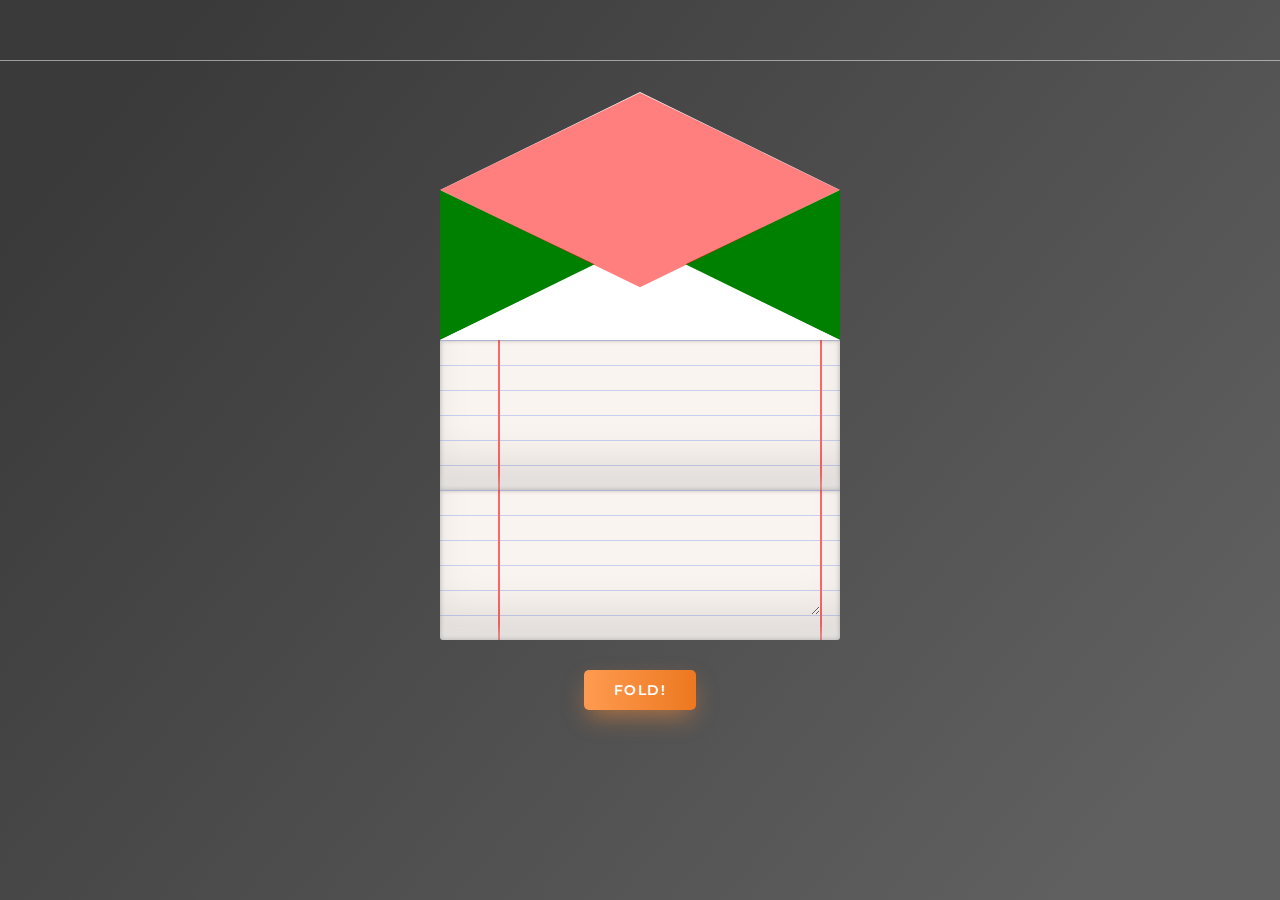
==== index.html @ 594f8d20 "upd: css" ====
<!DOCTYPE html>
<html lang="en">

<head>
    <meta charset="UTF-8">
    <meta name="viewport" content="width=device-width, initial-scale=1.0">
    <meta http-equiv="X-UA-Compatible" content="ie=edge">
    <title>Fullsix Suggestion Box</title>
    <link rel="stylesheet" type="text/css" href="css/main.css">
</head>

<body>
    <nav></nav>

    <main>

        <div class="wrapper">

            <section class="paper">
                <div class="paper__top"></div>
                <div class="paper__middle"></div>
                <div class="paper__bottom"></div>
                <div class="paper__form">
                    <p class="paper__formName">Nome:</p>
                    <p class="paper__formTitle">Sugestão:</p>
                    <div class="paper__formContainer">
                        <input type="text">
                        <textarea name="" id="" cols="30" rows="10"></textarea>
                    </div>

                </div>

            </section>

            <section class="envelope">
                <div class="envelope__bottom"></div>
                <div class="envelope__middle"></div>
                <div class="envelope__top"></div>
            </section>


            <button class="btn send"> fold!</button>

        </div>

        <section class="mailbox"></section>





        <script src="js/main.js"></script>
</body>

</html>
---- css/main.css ----
@import url("https://fonts.googleapis.com/css?family=Montserrat:100,200,300,400,500,600,700,800,900&display=swap");
@import url("https://fonts.googleapis.com/css?family=Annie+Use+Your+Telescope&display=swap");
h1,
h2,
h3,
h4,
h5,
h6,
p,
ul,
li,
button,
a,
i {
  margin: 0;
  padding: 0;
  list-style: none;
  border: 0;
  -webkit-tap-highlight-color: transparent;
  text-decoration: none;
  color: inherit;
}

h1:focus,
h2:focus,
h3:focus,
h4:focus,
h5:focus,
h6:focus,
p:focus,
ul:focus,
li:focus,
button:focus,
a:focus,
i:focus {
  outline: 0;
}

body {
  margin: 0;
  padding: 0;
  background: linear-gradient(130deg, #3A3A3A 10%, #606060 90%);
}

main {
  width: 100%;
  height: 100vh;
  display: -ms-grid;
  display: grid;
  -webkit-box-align: center;
      -ms-flex-align: center;
          align-items: center;
  -webkit-box-pack: center;
      -ms-flex-pack: center;
          justify-content: center;
  -ms-grid-columns: 1fr;
      grid-template-columns: 1fr;
  -ms-grid-rows: 1fr;
      grid-template-rows: 1fr;
  padding: 60px 0;
  -webkit-box-sizing: border-box;
          box-sizing: border-box;
}

.wrapper {
  display: -webkit-box;
  display: -ms-flexbox;
  display: flex;
  -webkit-box-pack: center;
      -ms-flex-pack: center;
          justify-content: center;
  position: relative;
  height: 520px;
  width: 100%;
}

@media screen and (max-width: 511px) {
  .wrapper {
    height: 520px;
  }
}

.btn {
  position: absolute;
  font-family: Montserrat;
  font-style: normal;
  font-weight: 600;
  font-size: 14px;
  line-height: normal;
  text-align: center;
  letter-spacing: 0.1em;
  text-transform: uppercase;
  background: -webkit-gradient(linear, left top, right top, from(#FF9B50), to(#EC7820));
  background: linear-gradient(90deg, #FF9B50, #EC7820);
  border-radius: 5px;
  height: 40px;
  padding: 0 30px;
  color: white;
  -webkit-box-shadow: 0px 10px 25px -5px rgba(246, 138, 57, 0.6);
          box-shadow: 0px 10px 25px -5px rgba(246, 138, 57, 0.6);
  -webkit-transition: all 0.3s ease;
  transition: all 0.3s ease;
  bottom: 0px;
  cursor: pointer;
}

.btn:hover {
  -webkit-box-shadow: 0px 5px 15px -5px rgba(246, 138, 57, 0.6);
          box-shadow: 0px 5px 15px -5px rgba(246, 138, 57, 0.6);
  -webkit-transform: translateY(5px);
          transform: translateY(5px);
}

nav {
  width: 100%;
  height: 60px;
  border-bottom: 1px solid rgba(255, 255, 255, 0.5);
  position: fixed;
}

.paper {
  position: relative;
  margin: 0 auto;
  -webkit-perspective: 1800px;
          perspective: 1800px;
  width: 400px;
}

@media screen and (max-width: 511px) {
  .paper {
    min-width: 280px;
    max-width: 400px;
    width: calc(100% - 40px);
    -webkit-box-sizing: border-box;
            box-sizing: border-box;
    height: 150px;
  }
}

.paper__top, .paper__middle, .paper__bottom {
  width: 100%;
  height: 150px;
  overflow: hidden;
  background-color: #F9F4F0;
  background-image: linear-gradient(90deg, transparent 58px, #FF6666 58px, #FF6666 60px, transparent 60px), linear-gradient(90deg, transparent 380px, #FF6666 380px, #FF6666 382px, transparent 382px), linear-gradient(#C8CEEE 1px, transparent 1px);
  background-size: 100% 25px;
  position: relative;
  -webkit-box-shadow: inset 0px -40px 40px -10px rgba(0, 0, 0, 0.1), inset 0px -10px 10px rgba(255, 255, 255, 0.3), inset 0px 0px 5px rgba(0, 0, 0, 0.3);
          box-shadow: inset 0px -40px 40px -10px rgba(0, 0, 0, 0.1), inset 0px -10px 10px rgba(255, 255, 255, 0.3), inset 0px 0px 5px rgba(0, 0, 0, 0.3);
}

@media screen and (max-width: 511px) {
  .paper__top, .paper__middle, .paper__bottom {
    background-image: linear-gradient(90deg, transparent 38px, #FF6666 38px, #FF6666 40px, transparent 40px), linear-gradient(90deg, transparent calc(100% - 20px), #FF6666 calc(100% - 20px), #FF6666 calc(100% - 18px), transparent calc(100% - 18px)), linear-gradient(#C8CEEE 1px, transparent 1px);
  }
}

.paper__top {
  z-index: 1;
  -webkit-transform-origin: 0% 100%;
          transform-origin: 0% 100%;
  border-radius: 3px 3px 0 0;
}

.paper__bottom {
  z-index: 2;
  -webkit-transform-origin: 100% 0%;
          transform-origin: 100% 0%;
  border-radius: 0 0 3px 3px;
}

.paper__form {
  position: absolute;
  top: 0;
  z-index: 3;
  left: 60px;
  top: 0;
  width: 320px;
}

@media screen and (max-width: 511px) {
  .paper__form {
    width: calc(100% - 60px);
    left: 40px;
  }
}

.paper__form.fade {
  opacity: 0;
}

.paper__formName, .paper__formTitle {
  position: absolute;
  font-family: "Annie Use Your Telescope", cursive;
  font-size: 18px;
  color: #F68A39;
  letter-spacing: 1px;
  padding-left: 10px;
}

@media screen and (max-width: 511px) {
  .paper__formName, .paper__formTitle {
    padding-left: 10px;
  }
}

.paper__formName {
  top: 30px;
}

.paper__formTitle {
  top: 80px;
}

.paper__formContainer {
  display: -webkit-box;
  display: -ms-flexbox;
  display: flex;
  -webkit-box-orient: vertical;
  -webkit-box-direction: normal;
      -ms-flex-direction: column;
          flex-direction: column;
  width: 100%;
}

.paper__formContainer input,
.paper__formContainer textarea {
  border: 0;
  background: transparent;
  position: absolute;
  width: 100%;
  -webkit-box-sizing: border-box;
          box-sizing: border-box;
  font-family: "Annie Use Your Telescope", cursive;
  font-size: 18px;
  letter-spacing: 1px;
  line-height: 25px;
  color: #38558F;
}

.paper__formContainer input:focus,
.paper__formContainer textarea:focus {
  outline: 0;
}

.paper__formContainer input {
  top: 26px;
  padding-left: 55px;
  height: 32px;
}

.paper__formContainer textarea {
  top: 75px;
  padding-top: 29px;
  padding-left: 10px;
  height: 350px;
}

.paper.fold .paper__top, .paper.fold .paper__middle, .paper.fold .paper__bottom {
  -webkit-animation: 1s ease forwards;
          animation: 1s ease forwards;
}

.paper.fold .paper__top {
  -webkit-animation-name: foldTop;
          animation-name: foldTop;
}

@-webkit-keyframes foldTop {
  0% {
    -webkit-transform: rotateX(0deg);
            transform: rotateX(0deg);
  }
  60% {
    background-color: #F9F4F0;
  }
  60% {
    -webkit-box-shadow: inset 0px 0px 20px rgba(0, 0, 0, 0.2);
            box-shadow: inset 0px 0px 20px rgba(0, 0, 0, 0.2);
  }
  100% {
    -webkit-box-shadow: inset 0px 200px 20px rgba(0, 0, 0, 0.3);
            box-shadow: inset 0px 200px 20px rgba(0, 0, 0, 0.3);
    -webkit-transform: rotateX(-180deg);
            transform: rotateX(-180deg);
  }
}

@keyframes foldTop {
  0% {
    -webkit-transform: rotateX(0deg);
            transform: rotateX(0deg);
  }
  60% {
    background-color: #F9F4F0;
  }
  60% {
    -webkit-box-shadow: inset 0px 0px 20px rgba(0, 0, 0, 0.2);
            box-shadow: inset 0px 0px 20px rgba(0, 0, 0, 0.2);
  }
  100% {
    -webkit-box-shadow: inset 0px 200px 20px rgba(0, 0, 0, 0.3);
            box-shadow: inset 0px 200px 20px rgba(0, 0, 0, 0.3);
    -webkit-transform: rotateX(-180deg);
            transform: rotateX(-180deg);
  }
}

.paper.fold .paper__middle {
  -webkit-animation-name: foldMiddle;
          animation-name: foldMiddle;
}

@-webkit-keyframes foldMiddle {
  60% {
    -webkit-box-shadow: inset 0px 200px 20px rgba(0, 0, 0, 0.2);
            box-shadow: inset 0px 200px 20px rgba(0, 0, 0, 0.2);
  }
  100% {
    -webkit-box-shadow: inset 0px 0px 20px rgba(0, 0, 0, 0.3);
            box-shadow: inset 0px 0px 20px rgba(0, 0, 0, 0.3);
  }
}

@keyframes foldMiddle {
  60% {
    -webkit-box-shadow: inset 0px 200px 20px rgba(0, 0, 0, 0.2);
            box-shadow: inset 0px 200px 20px rgba(0, 0, 0, 0.2);
  }
  100% {
    -webkit-box-shadow: inset 0px 0px 20px rgba(0, 0, 0, 0.3);
            box-shadow: inset 0px 0px 20px rgba(0, 0, 0, 0.3);
  }
}

.paper.fold .paper__bottom {
  -webkit-animation-name: foldBottom;
          animation-name: foldBottom;
  -webkit-animation-delay: 0.3s;
          animation-delay: 0.3s;
}

@-webkit-keyframes foldBottom {
  0% {
    -webkit-transform: rotateX(0deg);
            transform: rotateX(0deg);
    -webkit-box-shadow: inset 0px 0px 20px rgba(0, 0, 0, 0.2);
            box-shadow: inset 0px 0px 20px rgba(0, 0, 0, 0.2);
  }
  40% {
    -webkit-box-shadow: inset 0px 50px 80px -20px rgba(0, 0, 0, 0.3);
            box-shadow: inset 0px 50px 80px -20px rgba(0, 0, 0, 0.3);
  }
  100% {
    -webkit-transform: rotateX(180deg);
            transform: rotateX(180deg);
  }
}

@keyframes foldBottom {
  0% {
    -webkit-transform: rotateX(0deg);
            transform: rotateX(0deg);
    -webkit-box-shadow: inset 0px 0px 20px rgba(0, 0, 0, 0.2);
            box-shadow: inset 0px 0px 20px rgba(0, 0, 0, 0.2);
  }
  40% {
    -webkit-box-shadow: inset 0px 50px 80px -20px rgba(0, 0, 0, 0.3);
            box-shadow: inset 0px 50px 80px -20px rgba(0, 0, 0, 0.3);
  }
  100% {
    -webkit-transform: rotateX(180deg);
            transform: rotateX(180deg);
  }
}

@-webkit-keyframes teste {
  0% {
  }
  100% {
    -webkit-transform: rotate(30deg);
            transform: rotate(30deg);
  }
}

@keyframes teste {
  0% {
  }
  100% {
    -webkit-transform: rotate(30deg);
            transform: rotate(30deg);
  }
}

@-webkit-keyframes teste2 {
  0% {
  }
  100% {
    -webkit-transform: rotate(80deg);
            transform: rotate(80deg);
  }
}

@keyframes teste2 {
  0% {
  }
  100% {
    -webkit-transform: rotate(80deg);
            transform: rotate(80deg);
  }
}

.envelope {
  width: 400px;
  height: 150px;
  position: absolute;
}

.envelope:before, .envelope:after {
  content: '';
  position: absolute;
  width: 0;
  height: 0;
  bottom: 0;
}

.envelope:before {
  left: 0;
  border-top: 75px solid transparent;
  border-bottom: 75px solid transparent;
  border-left: 156px solid green;
}

.envelope:after {
  right: 0;
  border-top: 75px solid transparent;
  border-bottom: 75px solid transparent;
  border-right: 156px solid green;
}

.envelope__bottom, .envelope__top {
  position: absolute;
  bottom: 0;
  width: 0;
  height: 0;
  border-left: 200px solid transparent;
  border-right: 200px solid transparent;
  border-bottom: 98px solid white;
  z-index: 2;
}

.envelope__top {
  top: -98px;
}

.envelope__top:before {
  content: '';
  position: absolute;
  width: 100%;
  height: 100%;
  background-color: red;
  z-index: 3;
  width: 210px;
  height: 210px;
  left: -105px;
  -webkit-transform: rotate(45deg) skew(-19deg, -19deg);
  transform: rotate(45deg) skew(-19deg, -19deg);
  top: -7px;
  opacity: 0.5;
}

.envelope__middle {
  width: 0;
  height: 0;
  top: 0;
  border-left: 200px solid transparent;
  border-right: 200px solid transparent;
  border-top: 100px solid white;
}
/*# sourceMappingURL=main.css.map */
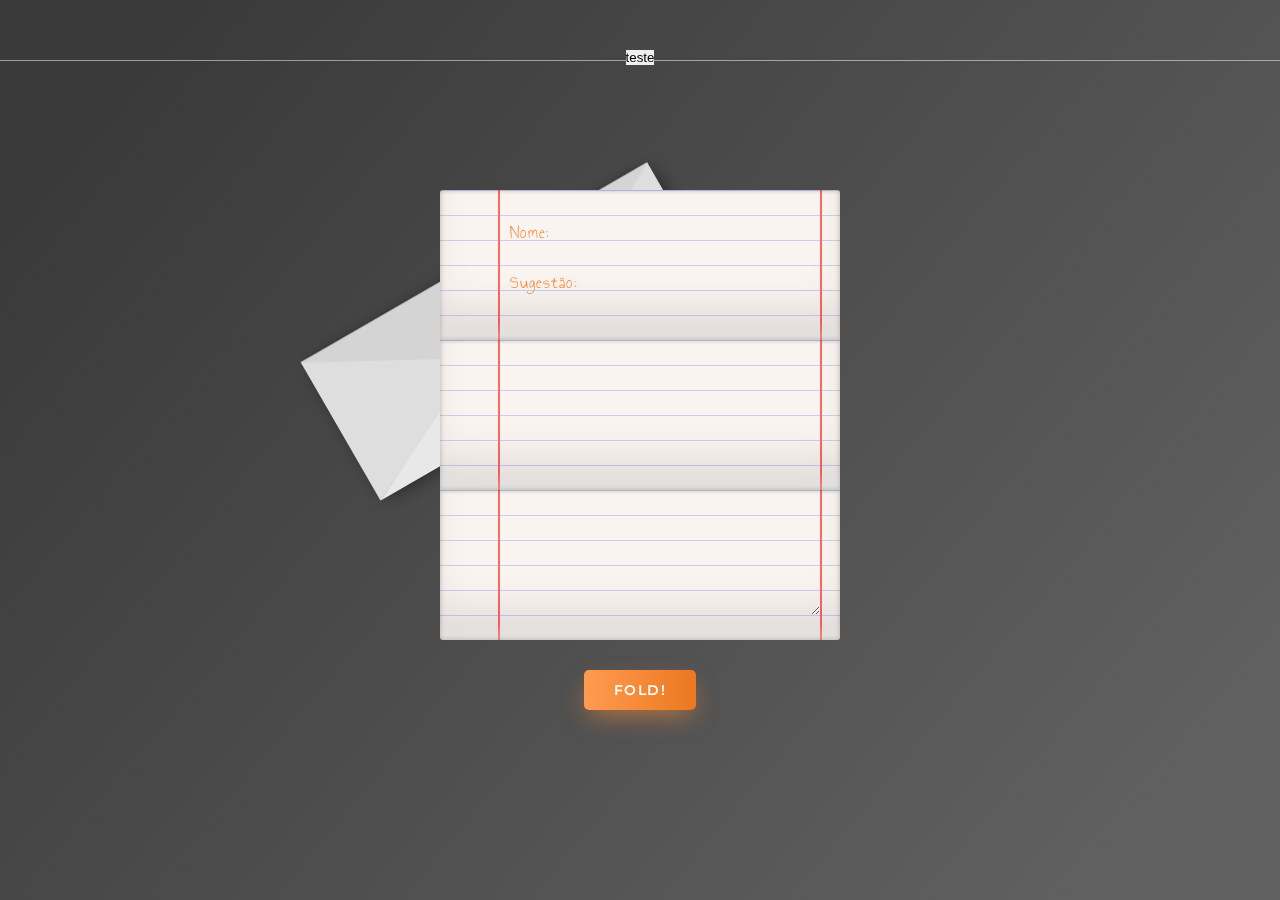
==== commit af6d45e9: "upd: css animations" ====
--- a/index.html
+++ b/index.html
@@ -17,6 +17,7 @@
         <div class="wrapper">
 
             <section class="paper">
+
                 <div class="paper__top"></div>
                 <div class="paper__middle"></div>
                 <div class="paper__bottom"></div>
@@ -28,17 +29,25 @@
                         <textarea name="" id="" cols="30" rows="10"></textarea>
                     </div>
 
+
                 </div>
+
 
             </section>
 
+
+
             <section class="envelope">
+                <div class="envelope__top"></div>
+                <div class="envelope__middle"></div>
                 <div class="envelope__bottom"></div>
-                <div class="envelope__middle"></div>
-                <div class="envelope__top"></div>
             </section>
 
+            <section class="envelope hidden">
+                <div class="envelope__bottom"></div>
+            </section>
 
+            <button class="teste">teste</button>
             <button class="btn send"> fold!</button>
 
         </div>
@@ -46,9 +55,6 @@
         <section class="mailbox"></section>
 
 
-
-
-
         <script src="js/main.js"></script>
 </body>
 
--- a/css/main.css
+++ b/css/main.css
@@ -102,6 +102,7 @@
   transition: all 0.3s ease;
   bottom: 0px;
   cursor: pointer;
+  z-index: 4;
 }
 
 .btn:hover {
@@ -124,6 +125,7 @@
   -webkit-perspective: 1800px;
           perspective: 1800px;
   width: 400px;
+  z-index: 1;
 }
 
 @media screen and (max-width: 511px) {
@@ -256,6 +258,85 @@
   height: 350px;
 }
 
+.paper.fold {
+  -webkit-animation: paper 0.6s 1s ease both, paperInside 0.6s 2s ease forwards, paperBehind 0s 3.1s ease forwards;
+          animation: paper 0.6s 1s ease both, paperInside 0.6s 2s ease forwards, paperBehind 0s 3.1s ease forwards;
+}
+
+@-webkit-keyframes paper {
+  0% {
+    -webkit-transform: rotate(0deg) translate(10px, 10px);
+            transform: rotate(0deg) translate(10px, 10px);
+  }
+  100% {
+    -webkit-transform: rotate(20deg) translate(10px, -220px);
+            transform: rotate(20deg) translate(10px, -220px);
+  }
+}
+
+@keyframes paper {
+  0% {
+    -webkit-transform: rotate(0deg) translate(10px, 10px);
+            transform: rotate(0deg) translate(10px, 10px);
+  }
+  100% {
+    -webkit-transform: rotate(20deg) translate(10px, -220px);
+            transform: rotate(20deg) translate(10px, -220px);
+  }
+}
+
+@-webkit-keyframes paperInside {
+  0% {
+    -webkit-transform: rotate(20deg) translate(10px, -220px);
+            transform: rotate(20deg) translate(10px, -220px);
+  }
+  50% {
+    -webkit-transform: rotate(-10deg) translate(20px, -220px);
+            transform: rotate(-10deg) translate(20px, -220px);
+  }
+  90% {
+    -webkit-transform: rotate(0deg) translate(0px, 8px) scaleX(0.9);
+            transform: rotate(0deg) translate(0px, 8px) scaleX(0.9);
+  }
+  100% {
+    -webkit-transform: rotate(0deg) translate(0px, 8px) scaleX(0.9);
+            transform: rotate(0deg) translate(0px, 8px) scaleX(0.9);
+  }
+}
+
+@keyframes paperInside {
+  0% {
+    -webkit-transform: rotate(20deg) translate(10px, -220px);
+            transform: rotate(20deg) translate(10px, -220px);
+  }
+  50% {
+    -webkit-transform: rotate(-10deg) translate(20px, -220px);
+            transform: rotate(-10deg) translate(20px, -220px);
+  }
+  90% {
+    -webkit-transform: rotate(0deg) translate(0px, 8px) scaleX(0.9);
+            transform: rotate(0deg) translate(0px, 8px) scaleX(0.9);
+  }
+  100% {
+    -webkit-transform: rotate(0deg) translate(0px, 8px) scaleX(0.9);
+            transform: rotate(0deg) translate(0px, 8px) scaleX(0.9);
+  }
+}
+
+@-webkit-keyframes paperBehind {
+  100% {
+    z-index: -1;
+    display: none;
+  }
+}
+
+@keyframes paperBehind {
+  100% {
+    z-index: -1;
+    display: none;
+  }
+}
+
 .paper.fold .paper__top, .paper.fold .paper__middle, .paper.fold .paper__bottom {
   -webkit-animation: 1s ease forwards;
           animation: 1s ease forwards;
@@ -374,46 +455,16 @@
   }
 }
 
-@-webkit-keyframes teste {
-  0% {
-  }
-  100% {
-    -webkit-transform: rotate(30deg);
-            transform: rotate(30deg);
-  }
-}
-
-@keyframes teste {
-  0% {
-  }
-  100% {
-    -webkit-transform: rotate(30deg);
-            transform: rotate(30deg);
-  }
-}
-
-@-webkit-keyframes teste2 {
-  0% {
-  }
-  100% {
-    -webkit-transform: rotate(80deg);
-            transform: rotate(80deg);
-  }
-}
-
-@keyframes teste2 {
-  0% {
-  }
-  100% {
-    -webkit-transform: rotate(80deg);
-            transform: rotate(80deg);
-  }
-}
-
 .envelope {
   width: 400px;
-  height: 150px;
-  position: absolute;
+  height: 160px;
+  position: absolute;
+  -webkit-box-shadow: 4px 4px 20px -5px rgba(0, 0, 0, 0.6);
+          box-shadow: 4px 4px 20px -5px rgba(0, 0, 0, 0.6);
+  -webkit-perspective: 1800px;
+          perspective: 1800px;
+  -webkit-transform: rotate(-30deg) translate(-140px, -10px);
+          transform: rotate(-30deg) translate(-140px, -10px);
 }
 
 .envelope:before, .envelope:after {
@@ -422,51 +473,56 @@
   width: 0;
   height: 0;
   bottom: 0;
+  border-top: 75px solid transparent;
+  border-bottom: 85px solid transparent;
 }
 
 .envelope:before {
   left: 0;
-  border-top: 75px solid transparent;
-  border-bottom: 75px solid transparent;
-  border-left: 156px solid green;
+  border-left: 178px solid #dedede;
 }
 
 .envelope:after {
   right: 0;
-  border-top: 75px solid transparent;
-  border-bottom: 75px solid transparent;
-  border-right: 156px solid green;
-}
-
-.envelope__bottom, .envelope__top {
+  border-right: 178px solid #dedede;
+}
+
+.envelope__top {
   position: absolute;
   bottom: 0;
   width: 0;
   height: 0;
+  top: 0;
   border-left: 200px solid transparent;
   border-right: 200px solid transparent;
-  border-bottom: 98px solid white;
-  z-index: 2;
-}
-
-.envelope__top {
-  top: -98px;
+  border-bottom: 108px solid;
+  border-bottom-color: #e8e8e8;
+  z-index: 1;
+  top: -107px;
+  -webkit-box-shadow: 0px 4px 10px -10px rgba(0, 0, 0, 0.6);
+          box-shadow: 0px 4px 10px -10px rgba(0, 0, 0, 0.6);
+  -webkit-transform-origin: bottom;
+          transform-origin: bottom;
+  border-bottom-color: #d4d4d4;
+  -webkit-transform: rotateX(-180deg);
+          transform: rotateX(-180deg);
 }
 
 .envelope__top:before {
-  content: '';
   position: absolute;
   width: 100%;
   height: 100%;
-  background-color: red;
+  background: linear-gradient(135deg, #dbdbdb, rgba(0, 0, 0, 0.2));
   z-index: 3;
   width: 210px;
   height: 210px;
   left: -105px;
   -webkit-transform: rotate(45deg) skew(-19deg, -19deg);
-  transform: rotate(45deg) skew(-19deg, -19deg);
-  top: -7px;
-  opacity: 0.5;
+          transform: rotate(45deg) skew(-19deg, -19deg);
+  top: -8px;
+  -webkit-box-shadow: inset -2px -2px 4px rgba(0, 0, 0, 0.15), inset 2px 2px 2px white;
+          box-shadow: inset -2px -2px 4px rgba(0, 0, 0, 0.15), inset 2px 2px 2px white;
+  opacity: 0;
 }
 
 .envelope__middle {
@@ -475,6 +531,122 @@
   top: 0;
   border-left: 200px solid transparent;
   border-right: 200px solid transparent;
-  border-top: 100px solid white;
+  border-top: 108px solid;
+  border-top-color: #bfbfbf;
+  -webkit-transition: all 0.4s 0.2s ease;
+  transition: all 0.4s 0.2s ease;
+}
+
+.envelope__bottom {
+  width: 400px;
+  height: 85px;
+  overflow: hidden;
+  position: absolute;
+  bottom: 0;
+}
+
+.envelope__bottom:before {
+  content: '';
+  position: absolute;
+  border-left: 200px solid transparent;
+  border-right: 200px solid transparent;
+  border-bottom: 98px solid #e8e8e8;
+  bottom: 0;
+}
+
+.envelope.animeEnvelope {
+  -webkit-animation: anime 0.6s 1s ease both;
+          animation: anime 0.6s 1s ease both;
+}
+
+@-webkit-keyframes anime {
+  100% {
+    -webkit-transform: rotate(0deg) translate(0px, 150px);
+            transform: rotate(0deg) translate(0px, 150px);
+  }
+}
+
+@keyframes anime {
+  100% {
+    -webkit-transform: rotate(0deg) translate(0px, 150px);
+            transform: rotate(0deg) translate(0px, 150px);
+  }
+}
+
+.envelope.animeEnvelope .envelope__top {
+  -webkit-animation: openEnvelope 0.6s 1.5s ease both, closeEnvelope 0.6s 2.8s ease forwards;
+          animation: openEnvelope 0.6s 1.5s ease both, closeEnvelope 0.6s 2.8s ease forwards;
+}
+
+@-webkit-keyframes openEnvelope {
+  0% {
+    -webkit-transform: rotateX(-180deg);
+            transform: rotateX(-180deg);
+  }
+  100% {
+    -webkit-transform: rotateX(0deg);
+            transform: rotateX(0deg);
+  }
+}
+
+@keyframes openEnvelope {
+  0% {
+    -webkit-transform: rotateX(-180deg);
+            transform: rotateX(-180deg);
+  }
+  100% {
+    -webkit-transform: rotateX(0deg);
+            transform: rotateX(0deg);
+  }
+}
+
+@-webkit-keyframes closeEnvelope {
+  100% {
+    -webkit-transform: rotateX(-180deg);
+            transform: rotateX(-180deg);
+  }
+  0% {
+    -webkit-transform: rotateX(0deg);
+            transform: rotateX(0deg);
+  }
+}
+
+@keyframes closeEnvelope {
+  100% {
+    -webkit-transform: rotateX(-180deg);
+            transform: rotateX(-180deg);
+  }
+  0% {
+    -webkit-transform: rotateX(0deg);
+            transform: rotateX(0deg);
+  }
+}
+
+.envelope.animeEnvelope .envelope__middle {
+  border-top-color: #d2d2d2;
+}
+
+.envelope.hidden {
+  z-index: 2;
+  opacity: 0;
+  -webkit-animation: anime 0.6s 1s ease both, hidden 0s 2.68s ease forwards;
+          animation: anime 0.6s 1s ease both, hidden 0s 2.68s ease forwards;
+}
+
+@-webkit-keyframes hidden {
+  100% {
+    opacity: 1;
+  }
+}
+
+@keyframes hidden {
+  100% {
+    opacity: 1;
+  }
+}
+
+.teste {
+  position: fixed;
+  top: 50px;
 }
 /*# sourceMappingURL=main.css.map */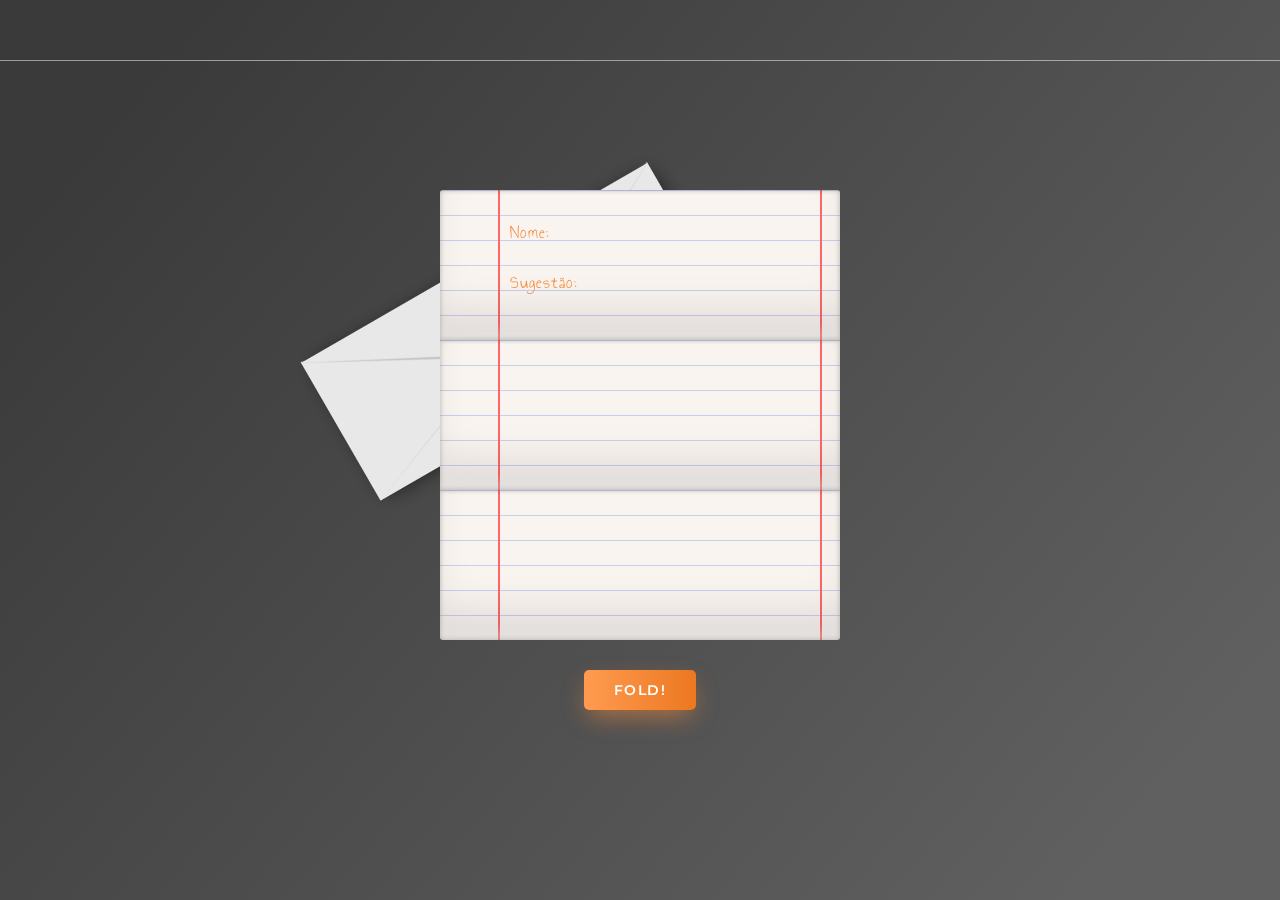
==== commit f7920d4f: "upd: css" ====
--- a/index.html
+++ b/index.html
@@ -15,9 +15,8 @@
     <main>
 
         <div class="wrapper">
-
+            <!-- Paper -->
             <section class="paper">
-
                 <div class="paper__top"></div>
                 <div class="paper__middle"></div>
                 <div class="paper__bottom"></div>
@@ -25,29 +24,26 @@
                     <p class="paper__formName">Nome:</p>
                     <p class="paper__formTitle">Sugestão:</p>
                     <div class="paper__formContainer">
-                        <input type="text">
-                        <textarea name="" id="" cols="30" rows="10"></textarea>
+                        <input type="text" spellcheck="false" autocorrect="off">
+                        <textarea name="" id="" cols="30" rows="10" spellcheck="false" autocorrect="off"></textarea>
                     </div>
+                    <p class="paper__formError">por favor preenche todos os campos!</p>
 
 
                 </div>
+            </section>
+            <!-- end Paper-->
 
+            <!-- Envelope -->
+            <div class="wrapperEnvelope">
+                <section class="envelope">
+                    <div class="envelope__top"></div>
+                    <div class="envelope__bottom"></div>
+                </section>
+            </div>
+            <div class="envelopeBack"></div>
+            <!-- end Envelope-->
 
-            </section>
-
-
-
-            <section class="envelope">
-                <div class="envelope__top"></div>
-                <div class="envelope__middle"></div>
-                <div class="envelope__bottom"></div>
-            </section>
-
-            <section class="envelope hidden">
-                <div class="envelope__bottom"></div>
-            </section>
-
-            <button class="teste">teste</button>
             <button class="btn send"> fold!</button>
 
         </div>
--- a/css/main.css
+++ b/css/main.css
@@ -126,12 +126,14 @@
           perspective: 1800px;
   width: 400px;
   z-index: 1;
+  -webkit-transform: none;
+          transform: none;
 }
 
 @media screen and (max-width: 511px) {
   .paper {
     min-width: 280px;
-    max-width: 400px;
+    max-width: 320px;
     width: calc(100% - 40px);
     -webkit-box-sizing: border-box;
             box-sizing: border-box;
@@ -223,6 +225,7 @@
       -ms-flex-direction: column;
           flex-direction: column;
   width: 100%;
+  height: 428px;
 }
 
 .paper__formContainer input,
@@ -245,6 +248,16 @@
   outline: 0;
 }
 
+.paper__formContainer input::-moz-selection,
+.paper__formContainer textarea::-moz-selection {
+  background: white;
+}
+
+.paper__formContainer input::selection,
+.paper__formContainer textarea::selection {
+  background: white;
+}
+
 .paper__formContainer input {
   top: 26px;
   padding-left: 55px;
@@ -255,7 +268,32 @@
   top: 75px;
   padding-top: 29px;
   padding-left: 10px;
-  height: 350px;
+  height: 325px;
+  resize: none;
+}
+
+.paper__formError {
+  position: absolute;
+  opacity: 0;
+  bottom: -2px;
+  font-family: "Annie Use Your Telescope", cursive;
+  padding-left: 10px;
+  color: #FF6666;
+  letter-spacing: 1px;
+  -webkit-transition: all 0.4s ease;
+  transition: all 0.4s ease;
+  -webkit-transform: translateX(30px);
+          transform: translateX(30px);
+  -webkit-user-select: none;
+     -moz-user-select: none;
+      -ms-user-select: none;
+          user-select: none;
+}
+
+.paper__formError.showError {
+  opacity: 1;
+  -webkit-transform: translateX(0px);
+          transform: translateX(0px);
 }
 
 .paper.fold {
@@ -263,80 +301,6 @@
           animation: paper 0.6s 1s ease both, paperInside 0.6s 2s ease forwards, paperBehind 0s 3.1s ease forwards;
 }
 
-@-webkit-keyframes paper {
-  0% {
-    -webkit-transform: rotate(0deg) translate(10px, 10px);
-            transform: rotate(0deg) translate(10px, 10px);
-  }
-  100% {
-    -webkit-transform: rotate(20deg) translate(10px, -220px);
-            transform: rotate(20deg) translate(10px, -220px);
-  }
-}
-
-@keyframes paper {
-  0% {
-    -webkit-transform: rotate(0deg) translate(10px, 10px);
-            transform: rotate(0deg) translate(10px, 10px);
-  }
-  100% {
-    -webkit-transform: rotate(20deg) translate(10px, -220px);
-            transform: rotate(20deg) translate(10px, -220px);
-  }
-}
-
-@-webkit-keyframes paperInside {
-  0% {
-    -webkit-transform: rotate(20deg) translate(10px, -220px);
-            transform: rotate(20deg) translate(10px, -220px);
-  }
-  50% {
-    -webkit-transform: rotate(-10deg) translate(20px, -220px);
-            transform: rotate(-10deg) translate(20px, -220px);
-  }
-  90% {
-    -webkit-transform: rotate(0deg) translate(0px, 8px) scaleX(0.9);
-            transform: rotate(0deg) translate(0px, 8px) scaleX(0.9);
-  }
-  100% {
-    -webkit-transform: rotate(0deg) translate(0px, 8px) scaleX(0.9);
-            transform: rotate(0deg) translate(0px, 8px) scaleX(0.9);
-  }
-}
-
-@keyframes paperInside {
-  0% {
-    -webkit-transform: rotate(20deg) translate(10px, -220px);
-            transform: rotate(20deg) translate(10px, -220px);
-  }
-  50% {
-    -webkit-transform: rotate(-10deg) translate(20px, -220px);
-            transform: rotate(-10deg) translate(20px, -220px);
-  }
-  90% {
-    -webkit-transform: rotate(0deg) translate(0px, 8px) scaleX(0.9);
-            transform: rotate(0deg) translate(0px, 8px) scaleX(0.9);
-  }
-  100% {
-    -webkit-transform: rotate(0deg) translate(0px, 8px) scaleX(0.9);
-            transform: rotate(0deg) translate(0px, 8px) scaleX(0.9);
-  }
-}
-
-@-webkit-keyframes paperBehind {
-  100% {
-    z-index: -1;
-    display: none;
-  }
-}
-
-@keyframes paperBehind {
-  100% {
-    z-index: -1;
-    display: none;
-  }
-}
-
 .paper.fold .paper__top, .paper.fold .paper__middle, .paper.fold .paper__bottom {
   -webkit-animation: 1s ease forwards;
           animation: 1s ease forwards;
@@ -347,71 +311,9 @@
           animation-name: foldTop;
 }
 
-@-webkit-keyframes foldTop {
-  0% {
-    -webkit-transform: rotateX(0deg);
-            transform: rotateX(0deg);
-  }
-  60% {
-    background-color: #F9F4F0;
-  }
-  60% {
-    -webkit-box-shadow: inset 0px 0px 20px rgba(0, 0, 0, 0.2);
-            box-shadow: inset 0px 0px 20px rgba(0, 0, 0, 0.2);
-  }
-  100% {
-    -webkit-box-shadow: inset 0px 200px 20px rgba(0, 0, 0, 0.3);
-            box-shadow: inset 0px 200px 20px rgba(0, 0, 0, 0.3);
-    -webkit-transform: rotateX(-180deg);
-            transform: rotateX(-180deg);
-  }
-}
-
-@keyframes foldTop {
-  0% {
-    -webkit-transform: rotateX(0deg);
-            transform: rotateX(0deg);
-  }
-  60% {
-    background-color: #F9F4F0;
-  }
-  60% {
-    -webkit-box-shadow: inset 0px 0px 20px rgba(0, 0, 0, 0.2);
-            box-shadow: inset 0px 0px 20px rgba(0, 0, 0, 0.2);
-  }
-  100% {
-    -webkit-box-shadow: inset 0px 200px 20px rgba(0, 0, 0, 0.3);
-            box-shadow: inset 0px 200px 20px rgba(0, 0, 0, 0.3);
-    -webkit-transform: rotateX(-180deg);
-            transform: rotateX(-180deg);
-  }
-}
-
 .paper.fold .paper__middle {
   -webkit-animation-name: foldMiddle;
           animation-name: foldMiddle;
-}
-
-@-webkit-keyframes foldMiddle {
-  60% {
-    -webkit-box-shadow: inset 0px 200px 20px rgba(0, 0, 0, 0.2);
-            box-shadow: inset 0px 200px 20px rgba(0, 0, 0, 0.2);
-  }
-  100% {
-    -webkit-box-shadow: inset 0px 0px 20px rgba(0, 0, 0, 0.3);
-            box-shadow: inset 0px 0px 20px rgba(0, 0, 0, 0.3);
-  }
-}
-
-@keyframes foldMiddle {
-  60% {
-    -webkit-box-shadow: inset 0px 200px 20px rgba(0, 0, 0, 0.2);
-            box-shadow: inset 0px 200px 20px rgba(0, 0, 0, 0.2);
-  }
-  100% {
-    -webkit-box-shadow: inset 0px 0px 20px rgba(0, 0, 0, 0.3);
-            box-shadow: inset 0px 0px 20px rgba(0, 0, 0, 0.3);
-  }
 }
 
 .paper.fold .paper__bottom {
@@ -421,37 +323,16 @@
           animation-delay: 0.3s;
 }
 
-@-webkit-keyframes foldBottom {
-  0% {
-    -webkit-transform: rotateX(0deg);
-            transform: rotateX(0deg);
-    -webkit-box-shadow: inset 0px 0px 20px rgba(0, 0, 0, 0.2);
-            box-shadow: inset 0px 0px 20px rgba(0, 0, 0, 0.2);
-  }
-  40% {
-    -webkit-box-shadow: inset 0px 50px 80px -20px rgba(0, 0, 0, 0.3);
-            box-shadow: inset 0px 50px 80px -20px rgba(0, 0, 0, 0.3);
-  }
-  100% {
-    -webkit-transform: rotateX(180deg);
-            transform: rotateX(180deg);
-  }
-}
-
-@keyframes foldBottom {
-  0% {
-    -webkit-transform: rotateX(0deg);
-            transform: rotateX(0deg);
-    -webkit-box-shadow: inset 0px 0px 20px rgba(0, 0, 0, 0.2);
-            box-shadow: inset 0px 0px 20px rgba(0, 0, 0, 0.2);
-  }
-  40% {
-    -webkit-box-shadow: inset 0px 50px 80px -20px rgba(0, 0, 0, 0.3);
-            box-shadow: inset 0px 50px 80px -20px rgba(0, 0, 0, 0.3);
-  }
-  100% {
-    -webkit-transform: rotateX(180deg);
-            transform: rotateX(180deg);
+.wrapperEnvelope {
+  position: absolute;
+  width: 400px;
+  height: 160px;
+}
+
+@media screen and (max-width: 511px) {
+  .wrapperEnvelope {
+    -webkit-transform: scaleX(0.85);
+            transform: scaleX(0.85);
   }
 }
 
@@ -465,26 +346,6 @@
           perspective: 1800px;
   -webkit-transform: rotate(-30deg) translate(-140px, -10px);
           transform: rotate(-30deg) translate(-140px, -10px);
-}
-
-.envelope:before, .envelope:after {
-  content: '';
-  position: absolute;
-  width: 0;
-  height: 0;
-  bottom: 0;
-  border-top: 75px solid transparent;
-  border-bottom: 85px solid transparent;
-}
-
-.envelope:before {
-  left: 0;
-  border-left: 178px solid #dedede;
-}
-
-.envelope:after {
-  right: 0;
-  border-right: 178px solid #dedede;
 }
 
 .envelope__top {
@@ -497,133 +358,60 @@
   border-right: 200px solid transparent;
   border-bottom: 108px solid;
   border-bottom-color: #e8e8e8;
-  z-index: 1;
+  z-index: 4;
   top: -107px;
   -webkit-box-shadow: 0px 4px 10px -10px rgba(0, 0, 0, 0.6);
           box-shadow: 0px 4px 10px -10px rgba(0, 0, 0, 0.6);
   -webkit-transform-origin: bottom;
           transform-origin: bottom;
-  border-bottom-color: #d4d4d4;
+  border-bottom-color: #c2c2c2;
   -webkit-transform: rotateX(-180deg);
           transform: rotateX(-180deg);
 }
 
 .envelope__top:before {
-  position: absolute;
+  content: '';
   width: 100%;
-  height: 100%;
-  background: linear-gradient(135deg, #dbdbdb, rgba(0, 0, 0, 0.2));
+  height: 0;
+  position: absolute;
+  left: -200px;
+  top: -100px;
+  border: 0 solid transparent;
+  border-width: 104px 200px;
+  border-bottom-color: #e8e8e8;
+}
+
+.envelope__bottom {
+  position: absolute;
+  bottom: 0;
   z-index: 3;
-  width: 210px;
-  height: 210px;
-  left: -105px;
-  -webkit-transform: rotate(45deg) skew(-19deg, -19deg);
-          transform: rotate(45deg) skew(-19deg, -19deg);
-  top: -8px;
-  -webkit-box-shadow: inset -2px -2px 4px rgba(0, 0, 0, 0.15), inset 2px 2px 2px white;
-          box-shadow: inset -2px -2px 4px rgba(0, 0, 0, 0.15), inset 2px 2px 2px white;
-  opacity: 0;
-}
-
-.envelope__middle {
-  width: 0;
-  height: 0;
-  top: 0;
-  border-left: 200px solid transparent;
-  border-right: 200px solid transparent;
-  border-top: 108px solid;
-  border-top-color: #bfbfbf;
-  -webkit-transition: all 0.4s 0.2s ease;
-  transition: all 0.4s 0.2s ease;
-}
-
-.envelope__bottom {
-  width: 400px;
-  height: 85px;
-  overflow: hidden;
-  position: absolute;
-  bottom: 0;
+  border: 0 solid transparent;
+  border-width: 80px 200px;
+  border-left-color: #e8e8e8;
+  border-right-color: #e8e8e8;
+  border-bottom-color: #d9d9d9;
 }
 
 .envelope__bottom:before {
   content: '';
-  position: absolute;
-  border-left: 200px solid transparent;
-  border-right: 200px solid transparent;
-  border-bottom: 98px solid #e8e8e8;
-  bottom: 0;
+  width: 100%;
+  height: 0;
+  position: absolute;
+  left: -200px;
+  bottom: -80px;
+  border: 0 solid transparent;
+  border-width: 77px 200px;
+  border-bottom-color: #e8e8e8;
 }
 
 .envelope.animeEnvelope {
-  -webkit-animation: anime 0.6s 1s ease both;
-          animation: anime 0.6s 1s ease both;
-}
-
-@-webkit-keyframes anime {
-  100% {
-    -webkit-transform: rotate(0deg) translate(0px, 150px);
-            transform: rotate(0deg) translate(0px, 150px);
-  }
-}
-
-@keyframes anime {
-  100% {
-    -webkit-transform: rotate(0deg) translate(0px, 150px);
-            transform: rotate(0deg) translate(0px, 150px);
-  }
+  -webkit-animation: animeEnvelope 0.6s 1s ease both;
+          animation: animeEnvelope 0.6s 1s ease both;
 }
 
 .envelope.animeEnvelope .envelope__top {
-  -webkit-animation: openEnvelope 0.6s 1.5s ease both, closeEnvelope 0.6s 2.8s ease forwards;
-          animation: openEnvelope 0.6s 1.5s ease both, closeEnvelope 0.6s 2.8s ease forwards;
-}
-
-@-webkit-keyframes openEnvelope {
-  0% {
-    -webkit-transform: rotateX(-180deg);
-            transform: rotateX(-180deg);
-  }
-  100% {
-    -webkit-transform: rotateX(0deg);
-            transform: rotateX(0deg);
-  }
-}
-
-@keyframes openEnvelope {
-  0% {
-    -webkit-transform: rotateX(-180deg);
-            transform: rotateX(-180deg);
-  }
-  100% {
-    -webkit-transform: rotateX(0deg);
-            transform: rotateX(0deg);
-  }
-}
-
-@-webkit-keyframes closeEnvelope {
-  100% {
-    -webkit-transform: rotateX(-180deg);
-            transform: rotateX(-180deg);
-  }
-  0% {
-    -webkit-transform: rotateX(0deg);
-            transform: rotateX(0deg);
-  }
-}
-
-@keyframes closeEnvelope {
-  100% {
-    -webkit-transform: rotateX(-180deg);
-            transform: rotateX(-180deg);
-  }
-  0% {
-    -webkit-transform: rotateX(0deg);
-            transform: rotateX(0deg);
-  }
-}
-
-.envelope.animeEnvelope .envelope__middle {
-  border-top-color: #d2d2d2;
+  -webkit-animation: openEnvelope 0.6s 1.5s ease both, closeEnvelope 0.6s 2.5s ease forwards;
+          animation: openEnvelope 0.6s 1.5s ease both, closeEnvelope 0.6s 2.5s ease forwards;
 }
 
 .envelope.hidden {
@@ -645,8 +433,287 @@
   }
 }
 
-.teste {
-  position: fixed;
-  top: 50px;
+.envelopeBack {
+  width: 400px;
+  height: 160px;
+  position: absolute;
+  background-color: #dedede;
+  -webkit-transform: translate(0px, 150px);
+          transform: translate(0px, 150px);
+  z-index: -3;
+  opacity: 0;
+  -webkit-transition: all 0s 1.55s ease;
+  transition: all 0s 1.55s ease;
+  -webkit-box-shadow: inset 0px -140px 50px -30px rgba(0, 0, 0, 0.15);
+          box-shadow: inset 0px -140px 50px -30px rgba(0, 0, 0, 0.15);
+}
+
+@media screen and (max-width: 511px) {
+  .envelopeBack {
+    -webkit-transform: scaleX(0.85) translate(0px, 150px);
+            transform: scaleX(0.85) translate(0px, 150px);
+  }
+}
+
+.envelopeBack.show {
+  opacity: 1;
+}
+
+@-webkit-keyframes paper {
+  0% {
+    -webkit-transform: rotate(0deg) translate(10px, 10px);
+            transform: rotate(0deg) translate(10px, 10px);
+  }
+  100% {
+    -webkit-transform: rotate(30deg) translate(40px, -240px);
+            transform: rotate(30deg) translate(40px, -240px);
+  }
+}
+
+@keyframes paper {
+  0% {
+    -webkit-transform: rotate(0deg) translate(10px, 10px);
+            transform: rotate(0deg) translate(10px, 10px);
+  }
+  100% {
+    -webkit-transform: rotate(30deg) translate(40px, -240px);
+            transform: rotate(30deg) translate(40px, -240px);
+  }
+}
+
+@-webkit-keyframes foldTop {
+  0% {
+    -webkit-transform: rotateX(0deg);
+            transform: rotateX(0deg);
+  }
+  60% {
+    background-color: #F9F4F0;
+  }
+  60% {
+    -webkit-box-shadow: inset 0px 0px 20px rgba(0, 0, 0, 0.2);
+            box-shadow: inset 0px 0px 20px rgba(0, 0, 0, 0.2);
+  }
+  100% {
+    -webkit-box-shadow: inset 0px 200px 20px rgba(0, 0, 0, 0.3);
+            box-shadow: inset 0px 200px 20px rgba(0, 0, 0, 0.3);
+    -webkit-transform: rotateX(-180deg);
+            transform: rotateX(-180deg);
+  }
+}
+
+@keyframes foldTop {
+  0% {
+    -webkit-transform: rotateX(0deg);
+            transform: rotateX(0deg);
+  }
+  60% {
+    background-color: #F9F4F0;
+  }
+  60% {
+    -webkit-box-shadow: inset 0px 0px 20px rgba(0, 0, 0, 0.2);
+            box-shadow: inset 0px 0px 20px rgba(0, 0, 0, 0.2);
+  }
+  100% {
+    -webkit-box-shadow: inset 0px 200px 20px rgba(0, 0, 0, 0.3);
+            box-shadow: inset 0px 200px 20px rgba(0, 0, 0, 0.3);
+    -webkit-transform: rotateX(-180deg);
+            transform: rotateX(-180deg);
+  }
+}
+
+@-webkit-keyframes foldMiddle {
+  60% {
+    -webkit-box-shadow: inset 0px 200px 20px rgba(0, 0, 0, 0.2);
+            box-shadow: inset 0px 200px 20px rgba(0, 0, 0, 0.2);
+  }
+  100% {
+    -webkit-box-shadow: inset 0px 0px 20px rgba(0, 0, 0, 0.3);
+            box-shadow: inset 0px 0px 20px rgba(0, 0, 0, 0.3);
+  }
+}
+
+@keyframes foldMiddle {
+  60% {
+    -webkit-box-shadow: inset 0px 200px 20px rgba(0, 0, 0, 0.2);
+            box-shadow: inset 0px 200px 20px rgba(0, 0, 0, 0.2);
+  }
+  100% {
+    -webkit-box-shadow: inset 0px 0px 20px rgba(0, 0, 0, 0.3);
+            box-shadow: inset 0px 0px 20px rgba(0, 0, 0, 0.3);
+  }
+}
+
+@-webkit-keyframes foldBottom {
+  0% {
+    -webkit-transform: rotateX(0deg);
+            transform: rotateX(0deg);
+    -webkit-box-shadow: inset 0px 0px 20px rgba(0, 0, 0, 0.2);
+            box-shadow: inset 0px 0px 20px rgba(0, 0, 0, 0.2);
+  }
+  40% {
+    -webkit-box-shadow: inset 0px 50px 80px -20px rgba(0, 0, 0, 0.3);
+            box-shadow: inset 0px 50px 80px -20px rgba(0, 0, 0, 0.3);
+  }
+  100% {
+    -webkit-transform: rotateX(180deg);
+            transform: rotateX(180deg);
+  }
+}
+
+@keyframes foldBottom {
+  0% {
+    -webkit-transform: rotateX(0deg);
+            transform: rotateX(0deg);
+    -webkit-box-shadow: inset 0px 0px 20px rgba(0, 0, 0, 0.2);
+            box-shadow: inset 0px 0px 20px rgba(0, 0, 0, 0.2);
+  }
+  40% {
+    -webkit-box-shadow: inset 0px 50px 80px -20px rgba(0, 0, 0, 0.3);
+            box-shadow: inset 0px 50px 80px -20px rgba(0, 0, 0, 0.3);
+  }
+  100% {
+    -webkit-transform: rotateX(180deg);
+            transform: rotateX(180deg);
+  }
+}
+
+@-webkit-keyframes paperInside {
+  0% {
+    -webkit-transform: rotate(30deg) translate(40px, -240px);
+            transform: rotate(30deg) translate(40px, -240px);
+  }
+  50% {
+    -webkit-transform: rotate(20deg) translate(-30px, -300px);
+            transform: rotate(20deg) translate(-30px, -300px);
+  }
+  60% {
+    z-index: 1;
+  }
+  70% {
+    z-index: 0;
+  }
+  90% {
+    z-index: 0;
+    -webkit-transform: rotate(0deg) translate(0px, 8px) scaleX(0.9);
+            transform: rotate(0deg) translate(0px, 8px) scaleX(0.9);
+  }
+  100% {
+    z-index: 0;
+    -webkit-transform: rotate(0deg) translate(0px, 8px) scaleX(0.9);
+            transform: rotate(0deg) translate(0px, 8px) scaleX(0.9);
+  }
+}
+
+@keyframes paperInside {
+  0% {
+    -webkit-transform: rotate(30deg) translate(40px, -240px);
+            transform: rotate(30deg) translate(40px, -240px);
+  }
+  50% {
+    -webkit-transform: rotate(20deg) translate(-30px, -300px);
+            transform: rotate(20deg) translate(-30px, -300px);
+  }
+  60% {
+    z-index: 1;
+  }
+  70% {
+    z-index: 0;
+  }
+  90% {
+    z-index: 0;
+    -webkit-transform: rotate(0deg) translate(0px, 8px) scaleX(0.9);
+            transform: rotate(0deg) translate(0px, 8px) scaleX(0.9);
+  }
+  100% {
+    z-index: 0;
+    -webkit-transform: rotate(0deg) translate(0px, 8px) scaleX(0.9);
+            transform: rotate(0deg) translate(0px, 8px) scaleX(0.9);
+  }
+}
+
+@-webkit-keyframes paperBehind {
+  100% {
+    z-index: -1;
+    display: none;
+  }
+}
+
+@keyframes paperBehind {
+  100% {
+    z-index: -1;
+    display: none;
+  }
+}
+
+@-webkit-keyframes animeEnvelope {
+  100% {
+    -webkit-transform: rotate(0deg) translate(0px, 150px);
+            transform: rotate(0deg) translate(0px, 150px);
+  }
+}
+
+@keyframes animeEnvelope {
+  100% {
+    -webkit-transform: rotate(0deg) translate(0px, 150px);
+            transform: rotate(0deg) translate(0px, 150px);
+  }
+}
+
+@-webkit-keyframes animeInside {
+  100% {
+    -webkit-box-shadow: 4px 4px 20px -5px rgba(0, 0, 0, 0.6), inset 0px 0px 0px 20px #d1d1d1;
+            box-shadow: 4px 4px 20px -5px rgba(0, 0, 0, 0.6), inset 0px 0px 0px 20px #d1d1d1;
+  }
+}
+
+@keyframes animeInside {
+  100% {
+    -webkit-box-shadow: 4px 4px 20px -5px rgba(0, 0, 0, 0.6), inset 0px 0px 0px 20px #d1d1d1;
+            box-shadow: 4px 4px 20px -5px rgba(0, 0, 0, 0.6), inset 0px 0px 0px 20px #d1d1d1;
+  }
+}
+
+@-webkit-keyframes openEnvelope {
+  0% {
+    -webkit-transform: rotateX(-180deg);
+            transform: rotateX(-180deg);
+  }
+  100% {
+    -webkit-transform: rotateX(0deg);
+            transform: rotateX(0deg);
+  }
+}
+
+@keyframes openEnvelope {
+  0% {
+    -webkit-transform: rotateX(-180deg);
+            transform: rotateX(-180deg);
+  }
+  100% {
+    -webkit-transform: rotateX(0deg);
+            transform: rotateX(0deg);
+  }
+}
+
+@-webkit-keyframes closeEnvelope {
+  100% {
+    -webkit-transform: rotateX(-180deg);
+            transform: rotateX(-180deg);
+  }
+  0% {
+    -webkit-transform: rotateX(0deg);
+            transform: rotateX(0deg);
+  }
+}
+
+@keyframes closeEnvelope {
+  100% {
+    -webkit-transform: rotateX(-180deg);
+            transform: rotateX(-180deg);
+  }
+  0% {
+    -webkit-transform: rotateX(0deg);
+            transform: rotateX(0deg);
+  }
 }
 /*# sourceMappingURL=main.css.map */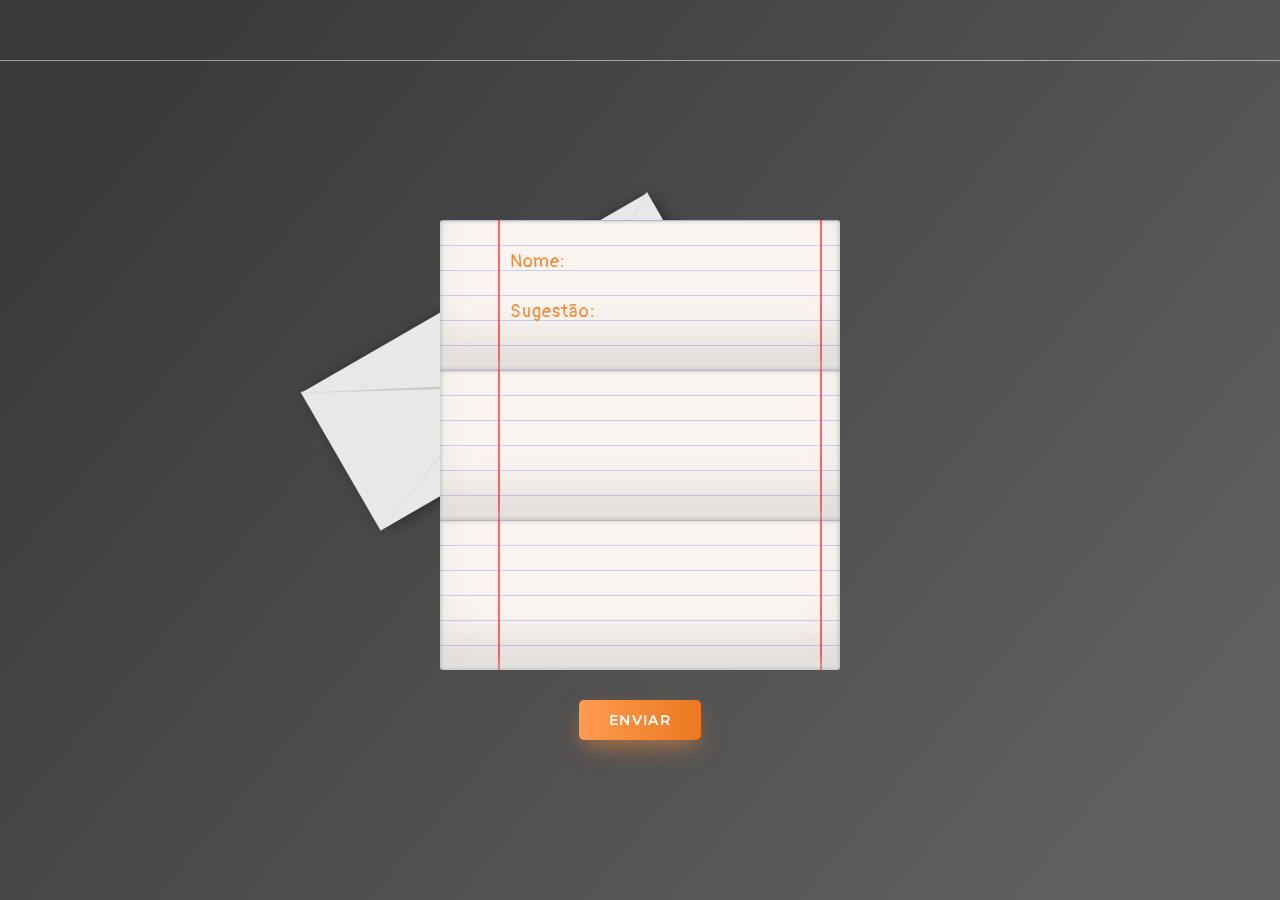
==== commit 07baa671: "upd: css" ====
--- a/index.html
+++ b/index.html
@@ -15,36 +15,42 @@
     <main>
 
         <div class="wrapper">
+
+
+            <!-- Envelope -->
+            <div class="wrapperEnvelope">
+                <section class="envelope">
+                    <div class="envelope__bottom"></div>
+                    <div class="envelope__top"></div>
+
+                </section>
+            </div>
+            <div class="envelopeBack"></div>
+            <!-- end Envelope-->
+
             <!-- Paper -->
             <section class="paper">
                 <div class="paper__top"></div>
                 <div class="paper__middle"></div>
                 <div class="paper__bottom"></div>
                 <div class="paper__form">
-                    <p class="paper__formName">Nome:</p>
-                    <p class="paper__formTitle">Sugestão:</p>
+
                     <div class="paper__formContainer">
-                        <input type="text" spellcheck="false" autocorrect="off">
-                        <textarea name="" id="" cols="30" rows="10" spellcheck="false" autocorrect="off"></textarea>
+                        <label for="name" class="paper__formName">Nome:</label>
+                        <label for="suggestion" class="paper__formTitle">Sugestão:</label>
+
+                        <input id="name" type="text" spellcheck="false" autocorrect="off">
+                        <textarea name="" id="suggestion" cols="30" rows="10" spellcheck="false"
+                            autocorrect="off"></textarea>
                     </div>
-                    <p class="paper__formError">por favor preenche todos os campos!</p>
+                    <p class="paper__formError">preenche todos os campos!</p>
 
 
                 </div>
             </section>
             <!-- end Paper-->
 
-            <!-- Envelope -->
-            <div class="wrapperEnvelope">
-                <section class="envelope">
-                    <div class="envelope__top"></div>
-                    <div class="envelope__bottom"></div>
-                </section>
-            </div>
-            <div class="envelopeBack"></div>
-            <!-- end Envelope-->
-
-            <button class="btn send"> fold!</button>
+            <button class="btn send">enviar</button>
 
         </div>
 
--- a/css/main.css
+++ b/css/main.css
@@ -1,17 +1,254 @@
 @import url("https://fonts.googleapis.com/css?family=Montserrat:100,200,300,400,500,600,700,800,900&display=swap");
 @import url("https://fonts.googleapis.com/css?family=Annie+Use+Your+Telescope&display=swap");
-h1,
-h2,
-h3,
-h4,
-h5,
-h6,
-p,
-ul,
-li,
-button,
-a,
-i {
+@import url("https://fonts.googleapis.com/css?family=Delius|Pangolin&display=swap");
+@-webkit-keyframes paper {
+  0% {
+    -webkit-transform: rotate(0deg) translate(10px, 10px);
+            transform: rotate(0deg) translate(10px, 10px);
+  }
+  100% {
+    -webkit-transform: rotate(30deg) translate(40px, -240px);
+            transform: rotate(30deg) translate(40px, -240px);
+  }
+}
+@keyframes paper {
+  0% {
+    -webkit-transform: rotate(0deg) translate(10px, 10px);
+            transform: rotate(0deg) translate(10px, 10px);
+  }
+  100% {
+    -webkit-transform: rotate(30deg) translate(40px, -240px);
+            transform: rotate(30deg) translate(40px, -240px);
+  }
+}
+
+@-webkit-keyframes foldTop {
+  0% {
+    -webkit-transform: rotateX(0deg);
+            transform: rotateX(0deg);
+  }
+  60% {
+    background-color: #F9F4F0;
+  }
+  60% {
+    -webkit-box-shadow: inset 0px 0px 20px rgba(0, 0, 0, 0.2);
+            box-shadow: inset 0px 0px 20px rgba(0, 0, 0, 0.2);
+  }
+  100% {
+    -webkit-box-shadow: inset 0px 200px 20px rgba(0, 0, 0, 0.3);
+            box-shadow: inset 0px 200px 20px rgba(0, 0, 0, 0.3);
+    -webkit-transform: rotateX(-180deg);
+            transform: rotateX(-180deg);
+  }
+}
+
+@keyframes foldTop {
+  0% {
+    -webkit-transform: rotateX(0deg);
+            transform: rotateX(0deg);
+  }
+  60% {
+    background-color: #F9F4F0;
+  }
+  60% {
+    -webkit-box-shadow: inset 0px 0px 20px rgba(0, 0, 0, 0.2);
+            box-shadow: inset 0px 0px 20px rgba(0, 0, 0, 0.2);
+  }
+  100% {
+    -webkit-box-shadow: inset 0px 200px 20px rgba(0, 0, 0, 0.3);
+            box-shadow: inset 0px 200px 20px rgba(0, 0, 0, 0.3);
+    -webkit-transform: rotateX(-180deg);
+            transform: rotateX(-180deg);
+  }
+}
+
+@-webkit-keyframes foldMiddle {
+  60% {
+    -webkit-box-shadow: inset 0px 200px 20px rgba(0, 0, 0, 0.2);
+            box-shadow: inset 0px 200px 20px rgba(0, 0, 0, 0.2);
+  }
+  100% {
+    -webkit-box-shadow: inset 0px 0px 20px rgba(0, 0, 0, 0.3);
+            box-shadow: inset 0px 0px 20px rgba(0, 0, 0, 0.3);
+  }
+}
+
+@keyframes foldMiddle {
+  60% {
+    -webkit-box-shadow: inset 0px 200px 20px rgba(0, 0, 0, 0.2);
+            box-shadow: inset 0px 200px 20px rgba(0, 0, 0, 0.2);
+  }
+  100% {
+    -webkit-box-shadow: inset 0px 0px 20px rgba(0, 0, 0, 0.3);
+            box-shadow: inset 0px 0px 20px rgba(0, 0, 0, 0.3);
+  }
+}
+
+@-webkit-keyframes foldBottom {
+  0% {
+    -webkit-transform: rotateX(0deg);
+            transform: rotateX(0deg);
+    -webkit-box-shadow: inset 0px 0px 20px rgba(0, 0, 0, 0.2);
+            box-shadow: inset 0px 0px 20px rgba(0, 0, 0, 0.2);
+  }
+  40% {
+    -webkit-box-shadow: inset 0px 50px 80px -20px rgba(0, 0, 0, 0.3);
+            box-shadow: inset 0px 50px 80px -20px rgba(0, 0, 0, 0.3);
+  }
+  100% {
+    -webkit-transform: rotateX(180deg);
+            transform: rotateX(180deg);
+  }
+}
+
+@keyframes foldBottom {
+  0% {
+    -webkit-transform: rotateX(0deg);
+            transform: rotateX(0deg);
+    -webkit-box-shadow: inset 0px 0px 20px rgba(0, 0, 0, 0.2);
+            box-shadow: inset 0px 0px 20px rgba(0, 0, 0, 0.2);
+  }
+  40% {
+    -webkit-box-shadow: inset 0px 50px 80px -20px rgba(0, 0, 0, 0.3);
+            box-shadow: inset 0px 50px 80px -20px rgba(0, 0, 0, 0.3);
+  }
+  100% {
+    -webkit-transform: rotateX(180deg);
+            transform: rotateX(180deg);
+  }
+}
+
+@-webkit-keyframes paperInside {
+  0% {
+    -webkit-transform: rotate(30deg) translate(40px, -240px);
+            transform: rotate(30deg) translate(40px, -240px);
+    z-index: 1;
+  }
+  50% {
+    -webkit-transform: rotate(0deg) translate(0px, -300px);
+            transform: rotate(0deg) translate(0px, -300px);
+  }
+  64% {
+    z-index: 1;
+  }
+  65% {
+    z-index: -1;
+  }
+  100% {
+    z-index: -1;
+    -webkit-transform: rotate(0deg) translate(0px, 8px) scaleX(0.9);
+            transform: rotate(0deg) translate(0px, 8px) scaleX(0.9);
+  }
+}
+
+@keyframes paperInside {
+  0% {
+    -webkit-transform: rotate(30deg) translate(40px, -240px);
+            transform: rotate(30deg) translate(40px, -240px);
+    z-index: 1;
+  }
+  50% {
+    -webkit-transform: rotate(0deg) translate(0px, -300px);
+            transform: rotate(0deg) translate(0px, -300px);
+  }
+  64% {
+    z-index: 1;
+  }
+  65% {
+    z-index: -1;
+  }
+  100% {
+    z-index: -1;
+    -webkit-transform: rotate(0deg) translate(0px, 8px) scaleX(0.9);
+            transform: rotate(0deg) translate(0px, 8px) scaleX(0.9);
+  }
+}
+
+@-webkit-keyframes paperBehind {
+  100% {
+    z-index: -1;
+    display: none;
+  }
+}
+
+@keyframes paperBehind {
+  100% {
+    z-index: -1;
+    display: none;
+  }
+}
+
+@-webkit-keyframes animeEnvelope {
+  100% {
+    -webkit-transform: rotate(0deg) translate(0px, 150px);
+            transform: rotate(0deg) translate(0px, 150px);
+  }
+}
+
+@keyframes animeEnvelope {
+  100% {
+    -webkit-transform: rotate(0deg) translate(0px, 150px);
+            transform: rotate(0deg) translate(0px, 150px);
+  }
+}
+
+@-webkit-keyframes openEnvelope {
+  0% {
+    -webkit-transform: rotateX(-180deg);
+            transform: rotateX(-180deg);
+  }
+  100% {
+    z-index: -1;
+    -webkit-transform: rotateX(0deg);
+            transform: rotateX(0deg);
+  }
+}
+
+@keyframes openEnvelope {
+  0% {
+    -webkit-transform: rotateX(-180deg);
+            transform: rotateX(-180deg);
+  }
+  100% {
+    z-index: -1;
+    -webkit-transform: rotateX(0deg);
+            transform: rotateX(0deg);
+  }
+}
+
+@-webkit-keyframes closeEnvelope {
+  100% {
+    z-index: 4;
+    -webkit-transform: rotateX(-180deg);
+            transform: rotateX(-180deg);
+  }
+  50% {
+    z-index: 4;
+  }
+  0% {
+    z-index: -1;
+    -webkit-transform: rotateX(0deg);
+            transform: rotateX(0deg);
+  }
+}
+
+@keyframes closeEnvelope {
+  100% {
+    z-index: 4;
+    -webkit-transform: rotateX(-180deg);
+            transform: rotateX(-180deg);
+  }
+  50% {
+    z-index: 4;
+  }
+  0% {
+    z-index: -1;
+    -webkit-transform: rotateX(0deg);
+            transform: rotateX(0deg);
+  }
+}
+
+* {
   margin: 0;
   padding: 0;
   list-style: none;
@@ -21,18 +258,7 @@
   color: inherit;
 }
 
-h1:focus,
-h2:focus,
-h3:focus,
-h4:focus,
-h5:focus,
-h6:focus,
-p:focus,
-ul:focus,
-li:focus,
-button:focus,
-a:focus,
-i:focus {
+*:focus {
   outline: 0;
 }
 
@@ -72,6 +298,8 @@
   position: relative;
   height: 520px;
   width: 100%;
+  -webkit-transform: translateY(30px);
+          transform: translateY(30px);
 }
 
 @media screen and (max-width: 511px) {
@@ -180,6 +408,8 @@
   left: 60px;
   top: 0;
   width: 320px;
+  -webkit-transition: all 0.2s ease;
+  transition: all 0.2s ease;
 }
 
 @media screen and (max-width: 511px) {
@@ -190,12 +420,14 @@
 }
 
 .paper__form.fade {
+  -webkit-transform: scale(1.2);
+          transform: scale(1.2);
   opacity: 0;
 }
 
 .paper__formName, .paper__formTitle {
   position: absolute;
-  font-family: "Annie Use Your Telescope", cursive;
+  font-family: "Pangolin", cursive;
   font-size: 18px;
   color: #F68A39;
   letter-spacing: 1px;
@@ -236,7 +468,7 @@
   width: 100%;
   -webkit-box-sizing: border-box;
           box-sizing: border-box;
-  font-family: "Annie Use Your Telescope", cursive;
+  font-family: "Pangolin", cursive;
   font-size: 18px;
   letter-spacing: 1px;
   line-height: 25px;
@@ -250,25 +482,27 @@
 
 .paper__formContainer input::-moz-selection,
 .paper__formContainer textarea::-moz-selection {
-  background: white;
+  background: #F68A39;
+  color: white;
 }
 
 .paper__formContainer input::selection,
 .paper__formContainer textarea::selection {
-  background: white;
+  background: #F68A39;
+  color: white;
 }
 
 .paper__formContainer input {
   top: 26px;
-  padding-left: 55px;
+  padding-left: 75px;
   height: 32px;
 }
 
 .paper__formContainer textarea {
-  top: 75px;
-  padding-top: 29px;
+  top: 100px;
+  padding-top: 5px;
   padding-left: 10px;
-  height: 325px;
+  height: 300px;
   resize: none;
 }
 
@@ -276,10 +510,11 @@
   position: absolute;
   opacity: 0;
   bottom: -2px;
-  font-family: "Annie Use Your Telescope", cursive;
+  font-family: "Pangolin", cursive;
   padding-left: 10px;
+  font-size: 14px;
   color: #FF6666;
-  letter-spacing: 1px;
+  letter-spacing: 0.8px;
   -webkit-transition: all 0.4s ease;
   transition: all 0.4s ease;
   -webkit-transform: translateX(30px);
@@ -297,30 +532,23 @@
 }
 
 .paper.fold {
-  -webkit-animation: paper 0.6s 1s ease both, paperInside 0.6s 2s ease forwards, paperBehind 0s 3.1s ease forwards;
-          animation: paper 0.6s 1s ease both, paperInside 0.6s 2s ease forwards, paperBehind 0s 3.1s ease forwards;
-}
-
-.paper.fold .paper__top, .paper.fold .paper__middle, .paper.fold .paper__bottom {
-  -webkit-animation: 1s ease forwards;
-          animation: 1s ease forwards;
+  -webkit-animation: paper 0.6s 1s ease both, paperInside 0.5s 2s ease forwards, paperBehind 0s 3.1s ease forwards;
+          animation: paper 0.6s 1s ease both, paperInside 0.5s 2s ease forwards, paperBehind 0s 3.1s ease forwards;
 }
 
 .paper.fold .paper__top {
-  -webkit-animation-name: foldTop;
-          animation-name: foldTop;
+  -webkit-animation: foldTop 1s ease forwards;
+          animation: foldTop 1s ease forwards;
 }
 
 .paper.fold .paper__middle {
-  -webkit-animation-name: foldMiddle;
-          animation-name: foldMiddle;
+  -webkit-animation: foldMiddle 1s ease forwards;
+          animation: foldMiddle 1s ease forwards;
 }
 
 .paper.fold .paper__bottom {
-  -webkit-animation-name: foldBottom;
-          animation-name: foldBottom;
-  -webkit-animation-delay: 0.3s;
-          animation-delay: 0.3s;
+  -webkit-animation: foldBottom 1s 0.3s ease forwards;
+          animation: foldBottom 1s 0.3s ease forwards;
 }
 
 .wrapperEnvelope {
@@ -358,7 +586,7 @@
   border-right: 200px solid transparent;
   border-bottom: 108px solid;
   border-bottom-color: #e8e8e8;
-  z-index: 4;
+  z-index: 1;
   top: -107px;
   -webkit-box-shadow: 0px 4px 10px -10px rgba(0, 0, 0, 0.6);
           box-shadow: 0px 4px 10px -10px rgba(0, 0, 0, 0.6);
@@ -384,7 +612,6 @@
 .envelope__bottom {
   position: absolute;
   bottom: 0;
-  z-index: 3;
   border: 0 solid transparent;
   border-width: 80px 200px;
   border-left-color: #e8e8e8;
@@ -410,27 +637,8 @@
 }
 
 .envelope.animeEnvelope .envelope__top {
-  -webkit-animation: openEnvelope 0.6s 1.5s ease both, closeEnvelope 0.6s 2.5s ease forwards;
-          animation: openEnvelope 0.6s 1.5s ease both, closeEnvelope 0.6s 2.5s ease forwards;
-}
-
-.envelope.hidden {
-  z-index: 2;
-  opacity: 0;
-  -webkit-animation: anime 0.6s 1s ease both, hidden 0s 2.68s ease forwards;
-          animation: anime 0.6s 1s ease both, hidden 0s 2.68s ease forwards;
-}
-
-@-webkit-keyframes hidden {
-  100% {
-    opacity: 1;
-  }
-}
-
-@keyframes hidden {
-  100% {
-    opacity: 1;
-  }
+  -webkit-animation: openEnvelope 0.6s 1.5s ease both, closeEnvelope 0.6s 2.45s ease forwards;
+          animation: openEnvelope 0.6s 1.5s ease both, closeEnvelope 0.6s 2.45s ease forwards;
 }
 
 .envelopeBack {
@@ -458,262 +666,4 @@
 .envelopeBack.show {
   opacity: 1;
 }
-
-@-webkit-keyframes paper {
-  0% {
-    -webkit-transform: rotate(0deg) translate(10px, 10px);
-            transform: rotate(0deg) translate(10px, 10px);
-  }
-  100% {
-    -webkit-transform: rotate(30deg) translate(40px, -240px);
-            transform: rotate(30deg) translate(40px, -240px);
-  }
-}
-
-@keyframes paper {
-  0% {
-    -webkit-transform: rotate(0deg) translate(10px, 10px);
-            transform: rotate(0deg) translate(10px, 10px);
-  }
-  100% {
-    -webkit-transform: rotate(30deg) translate(40px, -240px);
-            transform: rotate(30deg) translate(40px, -240px);
-  }
-}
-
-@-webkit-keyframes foldTop {
-  0% {
-    -webkit-transform: rotateX(0deg);
-            transform: rotateX(0deg);
-  }
-  60% {
-    background-color: #F9F4F0;
-  }
-  60% {
-    -webkit-box-shadow: inset 0px 0px 20px rgba(0, 0, 0, 0.2);
-            box-shadow: inset 0px 0px 20px rgba(0, 0, 0, 0.2);
-  }
-  100% {
-    -webkit-box-shadow: inset 0px 200px 20px rgba(0, 0, 0, 0.3);
-            box-shadow: inset 0px 200px 20px rgba(0, 0, 0, 0.3);
-    -webkit-transform: rotateX(-180deg);
-            transform: rotateX(-180deg);
-  }
-}
-
-@keyframes foldTop {
-  0% {
-    -webkit-transform: rotateX(0deg);
-            transform: rotateX(0deg);
-  }
-  60% {
-    background-color: #F9F4F0;
-  }
-  60% {
-    -webkit-box-shadow: inset 0px 0px 20px rgba(0, 0, 0, 0.2);
-            box-shadow: inset 0px 0px 20px rgba(0, 0, 0, 0.2);
-  }
-  100% {
-    -webkit-box-shadow: inset 0px 200px 20px rgba(0, 0, 0, 0.3);
-            box-shadow: inset 0px 200px 20px rgba(0, 0, 0, 0.3);
-    -webkit-transform: rotateX(-180deg);
-            transform: rotateX(-180deg);
-  }
-}
-
-@-webkit-keyframes foldMiddle {
-  60% {
-    -webkit-box-shadow: inset 0px 200px 20px rgba(0, 0, 0, 0.2);
-            box-shadow: inset 0px 200px 20px rgba(0, 0, 0, 0.2);
-  }
-  100% {
-    -webkit-box-shadow: inset 0px 0px 20px rgba(0, 0, 0, 0.3);
-            box-shadow: inset 0px 0px 20px rgba(0, 0, 0, 0.3);
-  }
-}
-
-@keyframes foldMiddle {
-  60% {
-    -webkit-box-shadow: inset 0px 200px 20px rgba(0, 0, 0, 0.2);
-            box-shadow: inset 0px 200px 20px rgba(0, 0, 0, 0.2);
-  }
-  100% {
-    -webkit-box-shadow: inset 0px 0px 20px rgba(0, 0, 0, 0.3);
-            box-shadow: inset 0px 0px 20px rgba(0, 0, 0, 0.3);
-  }
-}
-
-@-webkit-keyframes foldBottom {
-  0% {
-    -webkit-transform: rotateX(0deg);
-            transform: rotateX(0deg);
-    -webkit-box-shadow: inset 0px 0px 20px rgba(0, 0, 0, 0.2);
-            box-shadow: inset 0px 0px 20px rgba(0, 0, 0, 0.2);
-  }
-  40% {
-    -webkit-box-shadow: inset 0px 50px 80px -20px rgba(0, 0, 0, 0.3);
-            box-shadow: inset 0px 50px 80px -20px rgba(0, 0, 0, 0.3);
-  }
-  100% {
-    -webkit-transform: rotateX(180deg);
-            transform: rotateX(180deg);
-  }
-}
-
-@keyframes foldBottom {
-  0% {
-    -webkit-transform: rotateX(0deg);
-            transform: rotateX(0deg);
-    -webkit-box-shadow: inset 0px 0px 20px rgba(0, 0, 0, 0.2);
-            box-shadow: inset 0px 0px 20px rgba(0, 0, 0, 0.2);
-  }
-  40% {
-    -webkit-box-shadow: inset 0px 50px 80px -20px rgba(0, 0, 0, 0.3);
-            box-shadow: inset 0px 50px 80px -20px rgba(0, 0, 0, 0.3);
-  }
-  100% {
-    -webkit-transform: rotateX(180deg);
-            transform: rotateX(180deg);
-  }
-}
-
-@-webkit-keyframes paperInside {
-  0% {
-    -webkit-transform: rotate(30deg) translate(40px, -240px);
-            transform: rotate(30deg) translate(40px, -240px);
-  }
-  50% {
-    -webkit-transform: rotate(20deg) translate(-30px, -300px);
-            transform: rotate(20deg) translate(-30px, -300px);
-  }
-  60% {
-    z-index: 1;
-  }
-  70% {
-    z-index: 0;
-  }
-  90% {
-    z-index: 0;
-    -webkit-transform: rotate(0deg) translate(0px, 8px) scaleX(0.9);
-            transform: rotate(0deg) translate(0px, 8px) scaleX(0.9);
-  }
-  100% {
-    z-index: 0;
-    -webkit-transform: rotate(0deg) translate(0px, 8px) scaleX(0.9);
-            transform: rotate(0deg) translate(0px, 8px) scaleX(0.9);
-  }
-}
-
-@keyframes paperInside {
-  0% {
-    -webkit-transform: rotate(30deg) translate(40px, -240px);
-            transform: rotate(30deg) translate(40px, -240px);
-  }
-  50% {
-    -webkit-transform: rotate(20deg) translate(-30px, -300px);
-            transform: rotate(20deg) translate(-30px, -300px);
-  }
-  60% {
-    z-index: 1;
-  }
-  70% {
-    z-index: 0;
-  }
-  90% {
-    z-index: 0;
-    -webkit-transform: rotate(0deg) translate(0px, 8px) scaleX(0.9);
-            transform: rotate(0deg) translate(0px, 8px) scaleX(0.9);
-  }
-  100% {
-    z-index: 0;
-    -webkit-transform: rotate(0deg) translate(0px, 8px) scaleX(0.9);
-            transform: rotate(0deg) translate(0px, 8px) scaleX(0.9);
-  }
-}
-
-@-webkit-keyframes paperBehind {
-  100% {
-    z-index: -1;
-    display: none;
-  }
-}
-
-@keyframes paperBehind {
-  100% {
-    z-index: -1;
-    display: none;
-  }
-}
-
-@-webkit-keyframes animeEnvelope {
-  100% {
-    -webkit-transform: rotate(0deg) translate(0px, 150px);
-            transform: rotate(0deg) translate(0px, 150px);
-  }
-}
-
-@keyframes animeEnvelope {
-  100% {
-    -webkit-transform: rotate(0deg) translate(0px, 150px);
-            transform: rotate(0deg) translate(0px, 150px);
-  }
-}
-
-@-webkit-keyframes animeInside {
-  100% {
-    -webkit-box-shadow: 4px 4px 20px -5px rgba(0, 0, 0, 0.6), inset 0px 0px 0px 20px #d1d1d1;
-            box-shadow: 4px 4px 20px -5px rgba(0, 0, 0, 0.6), inset 0px 0px 0px 20px #d1d1d1;
-  }
-}
-
-@keyframes animeInside {
-  100% {
-    -webkit-box-shadow: 4px 4px 20px -5px rgba(0, 0, 0, 0.6), inset 0px 0px 0px 20px #d1d1d1;
-            box-shadow: 4px 4px 20px -5px rgba(0, 0, 0, 0.6), inset 0px 0px 0px 20px #d1d1d1;
-  }
-}
-
-@-webkit-keyframes openEnvelope {
-  0% {
-    -webkit-transform: rotateX(-180deg);
-            transform: rotateX(-180deg);
-  }
-  100% {
-    -webkit-transform: rotateX(0deg);
-            transform: rotateX(0deg);
-  }
-}
-
-@keyframes openEnvelope {
-  0% {
-    -webkit-transform: rotateX(-180deg);
-            transform: rotateX(-180deg);
-  }
-  100% {
-    -webkit-transform: rotateX(0deg);
-            transform: rotateX(0deg);
-  }
-}
-
-@-webkit-keyframes closeEnvelope {
-  100% {
-    -webkit-transform: rotateX(-180deg);
-            transform: rotateX(-180deg);
-  }
-  0% {
-    -webkit-transform: rotateX(0deg);
-            transform: rotateX(0deg);
-  }
-}
-
-@keyframes closeEnvelope {
-  100% {
-    -webkit-transform: rotateX(-180deg);
-            transform: rotateX(-180deg);
-  }
-  0% {
-    -webkit-transform: rotateX(0deg);
-            transform: rotateX(0deg);
-  }
-}
 /*# sourceMappingURL=main.css.map */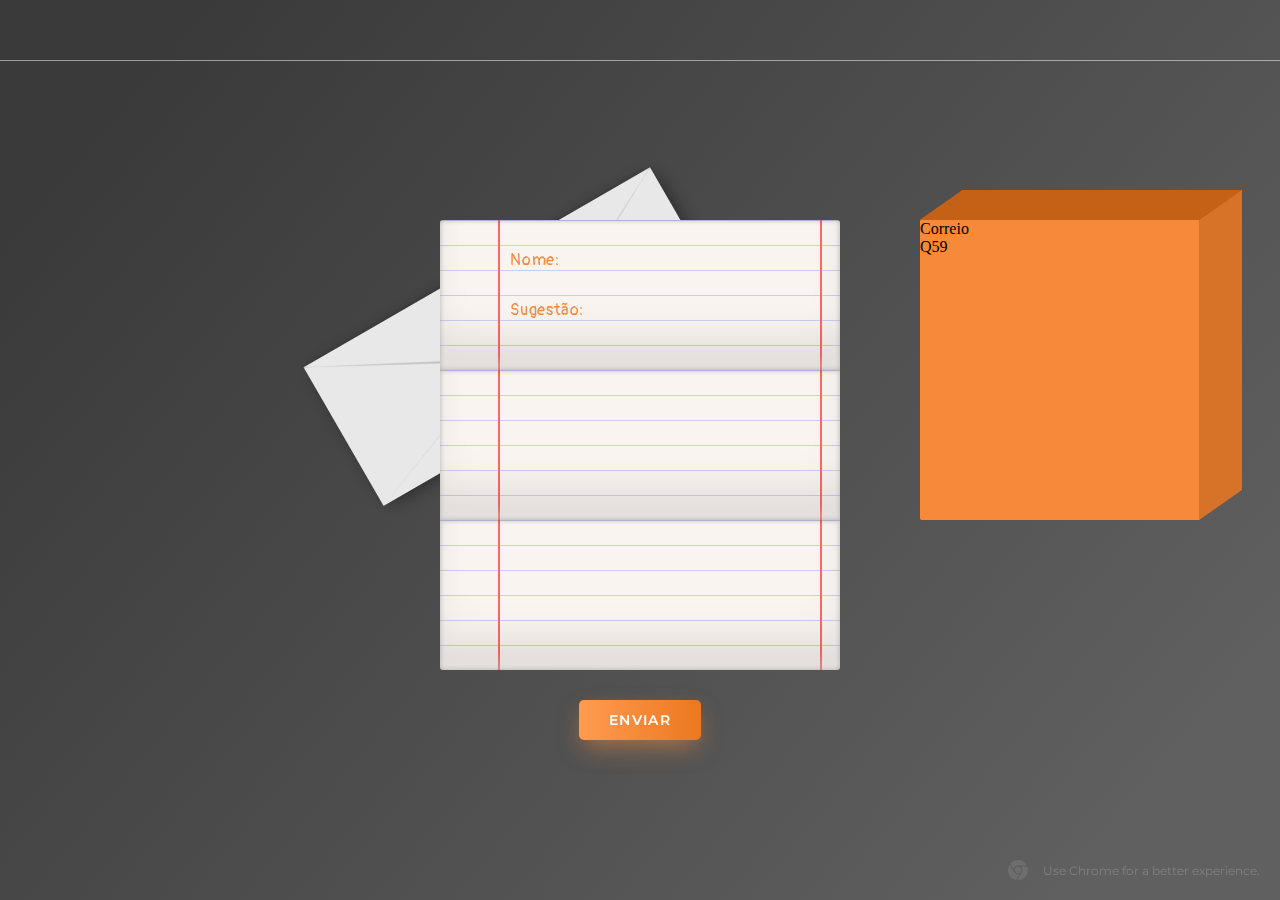
==== commit 82b5e4db: "upd: css" ====
--- a/index.html
+++ b/index.html
@@ -5,8 +5,9 @@
     <meta charset="UTF-8">
     <meta name="viewport" content="width=device-width, initial-scale=1.0">
     <meta http-equiv="X-UA-Compatible" content="ie=edge">
-    <title>Fullsix Suggestion Box</title>
+    <title>Fullsix | Caixa de Sugestões</title>
     <link rel="stylesheet" type="text/css" href="css/main.css">
+    <meta name="description" content="Caixa de Sugestões da Fullsix">
 </head>
 
 <body>
@@ -16,14 +17,15 @@
 
         <div class="wrapper">
 
+            <!-- Envelope -->
+            <div class="envelopeContainer">
+                <div class="wrapperEnvelope">
+                    <section class="envelope">
+                        <div class="envelope__bottom"></div>
+                        <div class="envelope__top"></div>
 
-            <!-- Envelope -->
-            <div class="wrapperEnvelope">
-                <section class="envelope">
-                    <div class="envelope__bottom"></div>
-                    <div class="envelope__top"></div>
-
-                </section>
+                    </section>
+                </div>
             </div>
             <div class="envelopeBack"></div>
             <!-- end Envelope-->
@@ -34,7 +36,6 @@
                 <div class="paper__middle"></div>
                 <div class="paper__bottom"></div>
                 <div class="paper__form">
-
                     <div class="paper__formContainer">
                         <label for="name" class="paper__formName">Nome:</label>
                         <label for="suggestion" class="paper__formTitle">Sugestão:</label>
@@ -50,14 +51,26 @@
             </section>
             <!-- end Paper-->
 
+            <!-- Mailbox -->
+            <section class="mailbox">
+                <div class="mailbox__front">
+                    <p class="mailbox__title">Correio</p>
+                    <p class="mailbox__number">Q5<span>9</span></p>
+                    <img class="logo" src="" alt="">
+                </div>
+                <div class="mailbox__shadow"></div>
+            </section>
+            <!-- end Mailbox -->
+
             <button class="btn send">enviar</button>
 
         </div>
 
-        <section class="mailbox"></section>
 
 
-        <script src="js/main.js"></script>
+    </main>
+    <footer> <img src="assets/chrome.svg" alt=""> Use Chrome for a better experience.</footer>
+    <script src="js/main.js"></script>
 </body>
 
 </html>--- a/css/main.css
+++ b/css/main.css
@@ -168,6 +168,7 @@
   100% {
     z-index: -1;
     display: none;
+    opacity: 0;
   }
 }
 
@@ -175,20 +176,119 @@
   100% {
     z-index: -1;
     display: none;
+    opacity: 0;
   }
 }
 
 @-webkit-keyframes animeEnvelope {
+  100% {
+    -webkit-transform: rotate(0deg) translate(0px, 300px);
+            transform: rotate(0deg) translate(0px, 300px);
+  }
+}
+
+@keyframes animeEnvelope {
+  100% {
+    -webkit-transform: rotate(0deg) translate(0px, 300px);
+            transform: rotate(0deg) translate(0px, 300px);
+  }
+}
+
+@-webkit-keyframes animeEnvelope2 {
+  0% {
+    -webkit-transform: rotate(0deg) translate(0px, 300px);
+            transform: rotate(0deg) translate(0px, 300px);
+  }
   100% {
     -webkit-transform: rotate(0deg) translate(0px, 150px);
             transform: rotate(0deg) translate(0px, 150px);
   }
 }
 
-@keyframes animeEnvelope {
+@keyframes animeEnvelope2 {
+  0% {
+    -webkit-transform: rotate(0deg) translate(0px, 300px);
+            transform: rotate(0deg) translate(0px, 300px);
+  }
   100% {
     -webkit-transform: rotate(0deg) translate(0px, 150px);
             transform: rotate(0deg) translate(0px, 150px);
+  }
+}
+
+@-webkit-keyframes envelopeWrapper {
+  100% {
+    -webkit-transform: rotate(0deg) translate(0px, 150px);
+            transform: rotate(0deg) translate(0px, 150px);
+  }
+}
+
+@keyframes envelopeWrapper {
+  100% {
+    -webkit-transform: rotate(0deg) translate(0px, 150px);
+            transform: rotate(0deg) translate(0px, 150px);
+  }
+}
+
+@-webkit-keyframes envelopeWrapper2 {
+  0% {
+    -webkit-transform: rotate(0deg) translate(0px, 150px);
+            transform: rotate(0deg) translate(0px, 150px);
+  }
+  30% {
+    -webkit-transform: rotate(-60deg) translate(200px, 20px) scaleX(0.8);
+            transform: rotate(-60deg) translate(200px, 20px) scaleX(0.8);
+  }
+  60% {
+    -webkit-transform: rotate(-90deg) translate(200px, 20px) scaleX(0.8);
+            transform: rotate(-90deg) translate(200px, 20px) scaleX(0.8);
+  }
+  100% {
+    overflow: hidden;
+    -webkit-transform: rotate(-90deg) translate(130px, 20px) scaleX(0.8);
+            transform: rotate(-90deg) translate(130px, 20px) scaleX(0.8);
+  }
+}
+
+@keyframes envelopeWrapper2 {
+  0% {
+    -webkit-transform: rotate(0deg) translate(0px, 150px);
+            transform: rotate(0deg) translate(0px, 150px);
+  }
+  30% {
+    -webkit-transform: rotate(-60deg) translate(200px, 20px) scaleX(0.8);
+            transform: rotate(-60deg) translate(200px, 20px) scaleX(0.8);
+  }
+  60% {
+    -webkit-transform: rotate(-90deg) translate(200px, 20px) scaleX(0.8);
+            transform: rotate(-90deg) translate(200px, 20px) scaleX(0.8);
+  }
+  100% {
+    overflow: hidden;
+    -webkit-transform: rotate(-90deg) translate(130px, 20px) scaleX(0.8);
+            transform: rotate(-90deg) translate(130px, 20px) scaleX(0.8);
+  }
+}
+
+@-webkit-keyframes envelopeEnter {
+  0% {
+    -webkit-transform: rotate(0deg) translate(0px, 150px);
+            transform: rotate(0deg) translate(0px, 150px);
+  }
+  100% {
+    -webkit-transform: rotate(0deg) translate(-430px, 150px);
+            transform: rotate(0deg) translate(-430px, 150px);
+  }
+}
+
+@keyframes envelopeEnter {
+  0% {
+    -webkit-transform: rotate(0deg) translate(0px, 150px);
+            transform: rotate(0deg) translate(0px, 150px);
+  }
+  100% {
+    -webkit-transform: rotate(0deg) translate(-430px, 150px);
+            transform: rotate(0deg) translate(-430px, 150px);
   }
 }
 
@@ -245,6 +345,20 @@
     z-index: -1;
     -webkit-transform: rotateX(0deg);
             transform: rotateX(0deg);
+  }
+}
+
+@-webkit-keyframes envelopeBackHide {
+  100% {
+    opacity: 0;
+    display: none;
+  }
+}
+
+@keyframes envelopeBackHide {
+  100% {
+    opacity: 0;
+    display: none;
   }
 }
 
@@ -347,6 +461,54 @@
   position: fixed;
 }
 
+footer {
+  height: 60px;
+  position: fixed;
+  bottom: 0;
+  font-family: "Montserrat", sans-serif;
+  opacity: 0.2;
+  color: white;
+  font-size: 12px;
+  display: -webkit-box;
+  display: -ms-flexbox;
+  display: flex;
+  -webkit-box-pack: end;
+      -ms-flex-pack: end;
+          justify-content: flex-end;
+  -webkit-box-align: center;
+      -ms-flex-align: center;
+          align-items: center;
+  padding: 0 20px;
+  -webkit-box-sizing: border-box;
+          box-sizing: border-box;
+  right: 0;
+  -webkit-transition: all 0.4s ease;
+  transition: all 0.4s ease;
+  cursor: default;
+}
+
+@media screen and (max-width: 511px) {
+  footer {
+    display: none;
+  }
+}
+
+footer img {
+  width: 20px;
+  margin-right: 15px;
+  opacity: 0.5;
+  -webkit-transition: all 0.4s ease;
+  transition: all 0.4s ease;
+}
+
+footer:hover {
+  opacity: 0.4;
+}
+
+footer:hover img {
+  opacity: 1;
+}
+
 .paper {
   position: relative;
   margin: 0 auto;
@@ -420,17 +582,15 @@
 }
 
 .paper__form.fade {
-  -webkit-transform: scale(1.2);
-          transform: scale(1.2);
   opacity: 0;
 }
 
 .paper__formName, .paper__formTitle {
   position: absolute;
   font-family: "Pangolin", cursive;
-  font-size: 18px;
+  font-size: 16px;
   color: #F68A39;
-  letter-spacing: 1px;
+  letter-spacing: 0.8px;
   padding-left: 10px;
 }
 
@@ -469,8 +629,8 @@
   -webkit-box-sizing: border-box;
           box-sizing: border-box;
   font-family: "Pangolin", cursive;
-  font-size: 18px;
-  letter-spacing: 1px;
+  font-size: 16px;
+  letter-spacing: 0.8px;
   line-height: 25px;
   color: #38558F;
 }
@@ -494,7 +654,7 @@
 
 .paper__formContainer input {
   top: 26px;
-  padding-left: 75px;
+  padding-left: 68px;
   height: 32px;
 }
 
@@ -532,8 +692,8 @@
 }
 
 .paper.fold {
-  -webkit-animation: paper 0.6s 1s ease both, paperInside 0.5s 2s ease forwards, paperBehind 0s 3.1s ease forwards;
-          animation: paper 0.6s 1s ease both, paperInside 0.5s 2s ease forwards, paperBehind 0s 3.1s ease forwards;
+  -webkit-animation: paper 0.6s 1s ease both, paperInside 0.5s 2s ease forwards, paperBehind 0s 2.7s ease forwards;
+          animation: paper 0.6s 1s ease both, paperInside 0.5s 2s ease forwards, paperBehind 0s 2.7s ease forwards;
 }
 
 .paper.fold .paper__top {
@@ -551,17 +711,32 @@
           animation: foldBottom 1s 0.3s ease forwards;
 }
 
-.wrapperEnvelope {
+.envelopeContainer {
   position: absolute;
   width: 400px;
   height: 160px;
 }
 
 @media screen and (max-width: 511px) {
-  .wrapperEnvelope {
+  .envelopeContainer {
     -webkit-transform: scaleX(0.85);
             transform: scaleX(0.85);
   }
+}
+
+.envelopeContainer .wrapperEnvelope {
+  position: absolute;
+  width: 100%;
+  height: 100%;
+}
+
+.envelopeContainer .wrapperEnvelope.animeEnvelopeWrapper {
+  -webkit-animation: envelopeWrapper 0.6s 3s ease forwards, envelopeWrapper2 1s 3.4s ease forwards;
+          animation: envelopeWrapper 0.6s 3s ease forwards, envelopeWrapper2 1s 3.4s ease forwards;
+}
+
+.envelopeContainer .wrapperEnvelope.overflow {
+  overflow: hidden;
 }
 
 .envelope {
@@ -572,8 +747,9 @@
           box-shadow: 4px 4px 20px -5px rgba(0, 0, 0, 0.6);
   -webkit-perspective: 1800px;
           perspective: 1800px;
-  -webkit-transform: rotate(-30deg) translate(-140px, -10px);
-          transform: rotate(-30deg) translate(-140px, -10px);
+  -webkit-transform: rotate(-30deg) translate(-200px, 100px);
+          transform: rotate(-30deg) translate(-200px, 100px);
+  top: -150px;
 }
 
 .envelope__top {
@@ -587,7 +763,7 @@
   border-bottom: 108px solid;
   border-bottom-color: #e8e8e8;
   z-index: 1;
-  top: -107px;
+  top: -108px;
   -webkit-box-shadow: 0px 4px 10px -10px rgba(0, 0, 0, 0.6);
           box-shadow: 0px 4px 10px -10px rgba(0, 0, 0, 0.6);
   -webkit-transform-origin: bottom;
@@ -632,8 +808,8 @@
 }
 
 .envelope.animeEnvelope {
-  -webkit-animation: animeEnvelope 0.6s 1s ease both;
-          animation: animeEnvelope 0.6s 1s ease both;
+  -webkit-animation: animeEnvelope 0.6s 1s ease both, animeEnvelope2 0.6s 3s ease forwards, envelopeEnter 0.6s 5s ease forwards;
+          animation: animeEnvelope 0.6s 1s ease both, animeEnvelope2 0.6s 3s ease forwards, envelopeEnter 0.6s 5s ease forwards;
 }
 
 .envelope.animeEnvelope .envelope__top {
@@ -665,5 +841,43 @@
 
 .envelopeBack.show {
   opacity: 1;
+  -webkit-animation: envelopeBackHide 0.2s 2.7s ease forwards;
+          animation: envelopeBackHide 0.2s 2.7s ease forwards;
+}
+
+.mailbox {
+  width: 280px;
+  height: 300px;
+  background-color: #F68A39;
+  position: absolute;
+  border-radius: 1px 1px 1px 2px;
+  z-index: -2;
+  right: 80px;
+}
+
+.mailbox:before, .mailbox:after {
+  position: absolute;
+  content: '';
+  width: 100%;
+  height: 100%;
+  top: 0;
+}
+
+.mailbox:before {
+  height: 30px;
+  background-color: #C56117;
+  -webkit-transform: skewX(-55deg);
+          transform: skewX(-55deg);
+  top: -30px;
+  left: 21px;
+}
+
+.mailbox:after {
+  width: 43px;
+  background-color: #D67329;
+  right: -42px;
+  top: -15px;
+  -webkit-transform: skewY(-50deg);
+  transform: skewY(-35deg);
 }
 /*# sourceMappingURL=main.css.map */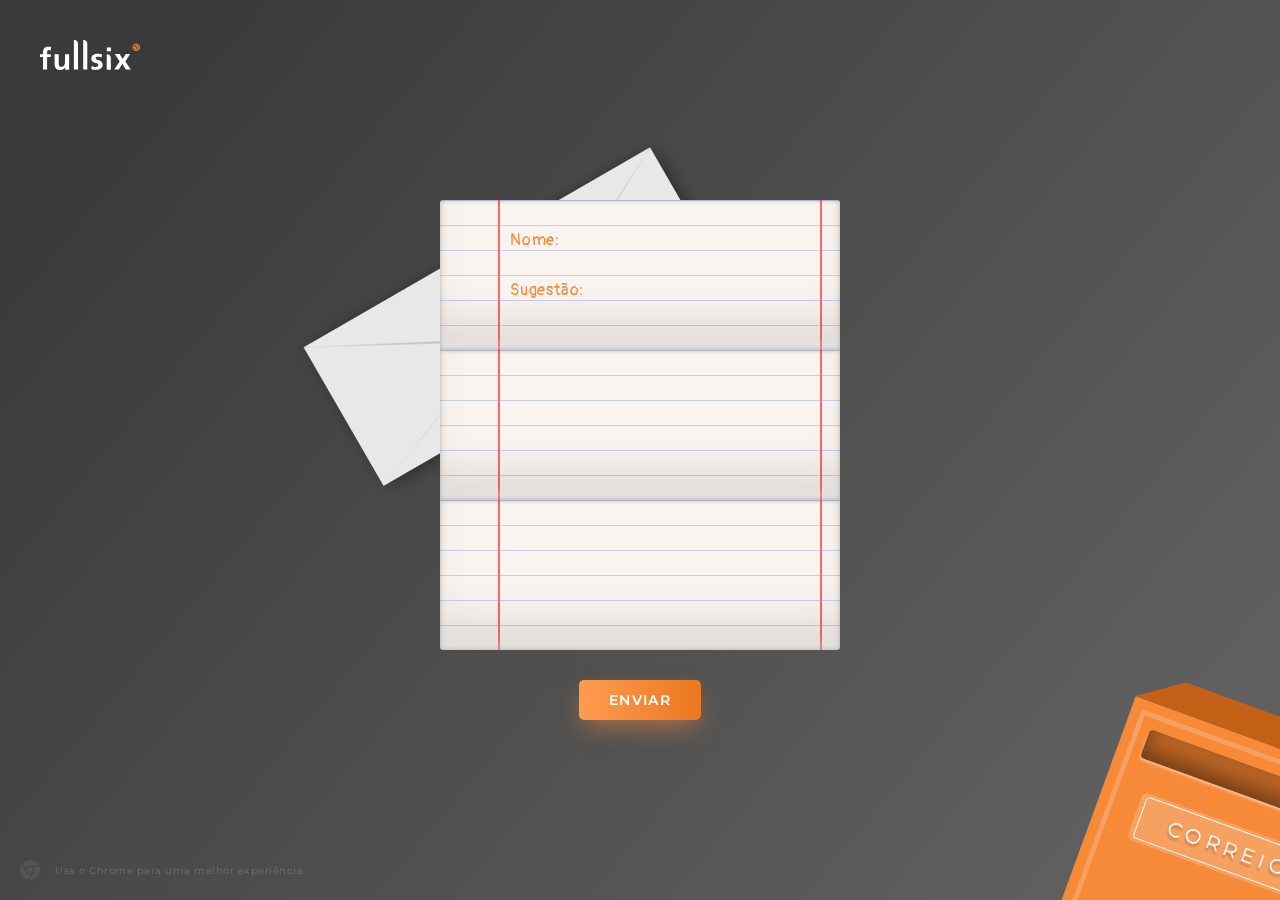
==== commit 9c7a7270: "upd: css" ====
--- a/index.html
+++ b/index.html
@@ -11,7 +11,9 @@
 </head>
 
 <body>
-    <nav></nav>
+    <nav>
+        <img src="assets/fullsixlogo.svg" alt="">
+    </nav>
 
     <main>
 
@@ -23,7 +25,6 @@
                     <section class="envelope">
                         <div class="envelope__bottom"></div>
                         <div class="envelope__top"></div>
-
                     </section>
                 </div>
             </div>
@@ -38,11 +39,11 @@
                 <div class="paper__form">
                     <div class="paper__formContainer">
                         <label for="name" class="paper__formName">Nome:</label>
+                        <input id="name" type="text" spellcheck="false" autocorrect="off" autocomplete="off">
+
                         <label for="suggestion" class="paper__formTitle">Sugestão:</label>
-
-                        <input id="name" type="text" spellcheck="false" autocorrect="off">
-                        <textarea name="" id="suggestion" cols="30" rows="10" spellcheck="false"
-                            autocorrect="off"></textarea>
+                        <textarea name="" id="suggestion" cols="30" rows="10" spellcheck="false" autocorrect="off"
+                            autocomplete="off"></textarea>
                     </div>
                     <p class="paper__formError">preenche todos os campos!</p>
 
@@ -51,25 +52,33 @@
             </section>
             <!-- end Paper-->
 
-            <!-- Mailbox -->
-            <section class="mailbox">
-                <div class="mailbox__front">
-                    <p class="mailbox__title">Correio</p>
-                    <p class="mailbox__number">Q5<span>9</span></p>
-                    <img class="logo" src="" alt="">
-                </div>
-                <div class="mailbox__shadow"></div>
-            </section>
-            <!-- end Mailbox -->
-
             <button class="btn send">enviar</button>
 
         </div>
 
+        <div class="wrapperMailbox">
+            <div class="mailboxContent">
+                <!-- Mailbox -->
+                <section class="mailbox">
+                    <p class="mailbox__title">Correio</p>
+                    <p class="mailbox__number">Q5<span>9</span></p>
+                    <img class="mailbox__logo" src="assets/fullsixsymbol.svg" alt="">
+                    <div class="mailbox__front"></div>
+                    <div class="mailbox__shadow"></div>
+                </section>
+                <!-- end Mailbox -->
+            </div>
+
+        </div>
+
+        <div class="reload">
+            <p class="reload__text">Obrigado pela tua sugestão!</p>
+            <button class="btn another">enviar outra</button>
+        </div>
 
 
     </main>
-    <footer> <img src="assets/chrome.svg" alt=""> Use Chrome for a better experience.</footer>
+    <footer> <img src="assets/chrome.svg" alt=""> Usa o Chrome para uma melhor experiência.</footer>
     <script src="js/main.js"></script>
 </body>
 
--- a/css/main.css
+++ b/css/main.css
@@ -1,24 +1,23 @@
 @import url("https://fonts.googleapis.com/css?family=Montserrat:100,200,300,400,500,600,700,800,900&display=swap");
-@import url("https://fonts.googleapis.com/css?family=Annie+Use+Your+Telescope&display=swap");
-@import url("https://fonts.googleapis.com/css?family=Delius|Pangolin&display=swap");
+@import url("https://fonts.googleapis.com/css?family=Pangolin&display=swap");
 @-webkit-keyframes paper {
   0% {
-    -webkit-transform: rotate(0deg) translate(10px, 10px);
-            transform: rotate(0deg) translate(10px, 10px);
-  }
-  100% {
-    -webkit-transform: rotate(30deg) translate(40px, -240px);
-            transform: rotate(30deg) translate(40px, -240px);
+    -webkit-transform: rotate(0deg) translate(0px, 0px);
+            transform: rotate(0deg) translate(0px, 0px);
+  }
+  100% {
+    -webkit-transform: rotate(30deg) translate(0px, -240px);
+            transform: rotate(30deg) translate(0px, -240px);
   }
 }
 @keyframes paper {
   0% {
-    -webkit-transform: rotate(0deg) translate(10px, 10px);
-            transform: rotate(0deg) translate(10px, 10px);
-  }
-  100% {
-    -webkit-transform: rotate(30deg) translate(40px, -240px);
-            transform: rotate(30deg) translate(40px, -240px);
+    -webkit-transform: rotate(0deg) translate(0px, 0px);
+            transform: rotate(0deg) translate(0px, 0px);
+  }
+  100% {
+    -webkit-transform: rotate(30deg) translate(0px, -240px);
+            transform: rotate(30deg) translate(0px, -240px);
   }
 }
 
@@ -239,14 +238,10 @@
     -webkit-transform: rotate(-60deg) translate(200px, 20px) scaleX(0.8);
             transform: rotate(-60deg) translate(200px, 20px) scaleX(0.8);
   }
-  60% {
-    -webkit-transform: rotate(-90deg) translate(200px, 20px) scaleX(0.8);
-            transform: rotate(-90deg) translate(200px, 20px) scaleX(0.8);
-  }
   100% {
     overflow: hidden;
-    -webkit-transform: rotate(-90deg) translate(130px, 20px) scaleX(0.8);
-            transform: rotate(-90deg) translate(130px, 20px) scaleX(0.8);
+    -webkit-transform: rotate(-90deg) translate(54px, -20px) scaleX(0.8) scaleY(1.2);
+            transform: rotate(-90deg) translate(54px, -20px) scaleX(0.8) scaleY(1.2);
   }
 }
 
@@ -259,14 +254,10 @@
     -webkit-transform: rotate(-60deg) translate(200px, 20px) scaleX(0.8);
             transform: rotate(-60deg) translate(200px, 20px) scaleX(0.8);
   }
-  60% {
-    -webkit-transform: rotate(-90deg) translate(200px, 20px) scaleX(0.8);
-            transform: rotate(-90deg) translate(200px, 20px) scaleX(0.8);
-  }
   100% {
     overflow: hidden;
-    -webkit-transform: rotate(-90deg) translate(130px, 20px) scaleX(0.8);
-            transform: rotate(-90deg) translate(130px, 20px) scaleX(0.8);
+    -webkit-transform: rotate(-90deg) translate(54px, -20px) scaleX(0.8) scaleY(1.2);
+            transform: rotate(-90deg) translate(54px, -20px) scaleX(0.8) scaleY(1.2);
   }
 }
 
@@ -276,6 +267,8 @@
             transform: rotate(0deg) translate(0px, 150px);
   }
   100% {
+    -webkit-box-shadow: inset 0px 400px 10px black;
+            box-shadow: inset 0px 400px 10px black;
     -webkit-transform: rotate(0deg) translate(-430px, 150px);
             transform: rotate(0deg) translate(-430px, 150px);
   }
@@ -287,8 +280,36 @@
             transform: rotate(0deg) translate(0px, 150px);
   }
   100% {
+    -webkit-box-shadow: inset 0px 400px 10px black;
+            box-shadow: inset 0px 400px 10px black;
     -webkit-transform: rotate(0deg) translate(-430px, 150px);
             transform: rotate(0deg) translate(-430px, 150px);
+  }
+}
+
+@-webkit-keyframes envelopeShadow {
+  0% {
+    z-index: 6;
+    -webkit-box-shadow: inset 10px 0px 20px -10px rgba(0, 0, 0, 0.2);
+            box-shadow: inset 10px 0px 20px -10px rgba(0, 0, 0, 0.2);
+  }
+  80% {
+    z-index: 6;
+    -webkit-box-shadow: inset 400px 0px 20px -10px rgba(0, 0, 0, 0.2);
+            box-shadow: inset 400px 0px 20px -10px rgba(0, 0, 0, 0.2);
+  }
+}
+
+@keyframes envelopeShadow {
+  0% {
+    z-index: 6;
+    -webkit-box-shadow: inset 10px 0px 20px -10px rgba(0, 0, 0, 0.2);
+            box-shadow: inset 10px 0px 20px -10px rgba(0, 0, 0, 0.2);
+  }
+  80% {
+    z-index: 6;
+    -webkit-box-shadow: inset 400px 0px 20px -10px rgba(0, 0, 0, 0.2);
+            box-shadow: inset 400px 0px 20px -10px rgba(0, 0, 0, 0.2);
   }
 }
 
@@ -359,6 +380,42 @@
   100% {
     opacity: 0;
     display: none;
+  }
+}
+
+@-webkit-keyframes mailboxMove {
+  50% {
+    -webkit-transform: translate(0, 30vh) rotate(20deg);
+            transform: translate(0, 30vh) rotate(20deg);
+  }
+  100% {
+    -webkit-transform: translate(-20px, 0px) rotate(0deg);
+            transform: translate(-20px, 0px) rotate(0deg);
+  }
+}
+
+@keyframes mailboxMove {
+  50% {
+    -webkit-transform: translate(0, 30vh) rotate(20deg);
+            transform: translate(0, 30vh) rotate(20deg);
+  }
+  100% {
+    -webkit-transform: translate(-20px, 0px) rotate(0deg);
+            transform: translate(-20px, 0px) rotate(0deg);
+  }
+}
+
+@-webkit-keyframes mailboxBack {
+  0% {
+    -webkit-transform: translate(-20px, 0px) rotate(0deg);
+            transform: translate(-20px, 0px) rotate(0deg);
+  }
+}
+
+@keyframes mailboxBack {
+  0% {
+    -webkit-transform: translate(-20px, 0px) rotate(0deg);
+            transform: translate(-20px, 0px) rotate(0deg);
   }
 }
 
@@ -377,53 +434,86 @@
 }
 
 body {
+  font-family: "Montserrat", sans-serif;
   margin: 0;
   padding: 0;
   background: linear-gradient(130deg, #3A3A3A 10%, #606060 90%);
 }
 
-main {
-  width: 100%;
-  height: 100vh;
-  display: -ms-grid;
-  display: grid;
+nav {
+  width: 100%;
+  height: 60px;
+  position: fixed;
+  padding: 40px 0 0 40px;
+}
+
+@media screen and (max-width: 511px) {
+  nav {
+    padding: 20px 0 0 20px;
+  }
+}
+
+nav img {
+  width: 100px;
+}
+
+footer {
+  height: 60px;
+  position: fixed;
+  bottom: 0;
+  font-family: "Montserrat", sans-serif;
+  letter-spacing: 0.5px;
+  font-weight: 500;
+  opacity: 0.15;
+  color: white;
+  font-size: 10px;
+  display: -webkit-box;
+  display: -ms-flexbox;
+  display: flex;
+  -webkit-box-pack: end;
+      -ms-flex-pack: end;
+          justify-content: flex-end;
   -webkit-box-align: center;
       -ms-flex-align: center;
           align-items: center;
-  -webkit-box-pack: center;
-      -ms-flex-pack: center;
-          justify-content: center;
-  -ms-grid-columns: 1fr;
-      grid-template-columns: 1fr;
-  -ms-grid-rows: 1fr;
-      grid-template-rows: 1fr;
-  padding: 60px 0;
+  padding: 0 20px;
   -webkit-box-sizing: border-box;
           box-sizing: border-box;
-}
-
-.wrapper {
-  display: -webkit-box;
-  display: -ms-flexbox;
-  display: flex;
-  -webkit-box-pack: center;
-      -ms-flex-pack: center;
-          justify-content: center;
-  position: relative;
-  height: 520px;
-  width: 100%;
-  -webkit-transform: translateY(30px);
-          transform: translateY(30px);
+  left: 0;
+  -webkit-transition: all 0.4s ease;
+  transition: all 0.4s ease;
+  cursor: default;
 }
 
 @media screen and (max-width: 511px) {
-  .wrapper {
-    height: 520px;
-  }
+  footer {
+    display: none;
+  }
+}
+
+@media screen and (max-height: 650px) {
+  footer {
+    display: none;
+  }
+}
+
+footer img {
+  width: 20px;
+  margin-right: 15px;
+  opacity: 0.5;
+  -webkit-transition: all 0.4s ease;
+  transition: all 0.4s ease;
+}
+
+footer:hover {
+  opacity: 0.4;
+}
+
+footer:hover img {
+  opacity: 1;
 }
 
 .btn {
-  position: absolute;
   font-family: Montserrat;
   font-style: normal;
   font-weight: 600;
@@ -442,7 +532,6 @@
           box-shadow: 0px 10px 25px -5px rgba(246, 138, 57, 0.6);
   -webkit-transition: all 0.3s ease;
   transition: all 0.3s ease;
-  bottom: 0px;
   cursor: pointer;
   z-index: 4;
 }
@@ -454,59 +543,65 @@
           transform: translateY(5px);
 }
 
-nav {
-  width: 100%;
-  height: 60px;
-  border-bottom: 1px solid rgba(255, 255, 255, 0.5);
-  position: fixed;
-}
-
-footer {
-  height: 60px;
-  position: fixed;
-  bottom: 0;
-  font-family: "Montserrat", sans-serif;
-  opacity: 0.2;
-  color: white;
-  font-size: 12px;
+.btn.send {
+  bottom: 40px;
+  position: absolute;
+}
+
+main {
+  width: 100%;
+  height: 100vh;
+  display: -ms-grid;
+  display: grid;
+  -webkit-box-align: center;
+      -ms-flex-align: center;
+          align-items: center;
+  -webkit-box-pack: center;
+      -ms-flex-pack: center;
+          justify-content: center;
+  -ms-grid-columns: 1fr;
+      grid-template-columns: 1fr;
+  -ms-grid-rows: 1fr;
+      grid-template-rows: 1fr;
+  padding: 60px 0;
+  -webkit-box-sizing: border-box;
+          box-sizing: border-box;
+  overflow-x: hidden;
+  position: relative;
+}
+
+@media screen and (max-height: 650px) {
+  main {
+    min-height: 560px;
+  }
+}
+
+.wrapper {
   display: -webkit-box;
   display: -ms-flexbox;
   display: flex;
-  -webkit-box-pack: end;
-      -ms-flex-pack: end;
-          justify-content: flex-end;
-  -webkit-box-align: center;
-      -ms-flex-align: center;
-          align-items: center;
-  padding: 0 20px;
-  -webkit-box-sizing: border-box;
-          box-sizing: border-box;
-  right: 0;
-  -webkit-transition: all 0.4s ease;
-  transition: all 0.4s ease;
-  cursor: default;
-}
-
-@media screen and (max-width: 511px) {
-  footer {
-    display: none;
-  }
-}
-
-footer img {
-  width: 20px;
-  margin-right: 15px;
-  opacity: 0.5;
-  -webkit-transition: all 0.4s ease;
-  transition: all 0.4s ease;
-}
-
-footer:hover {
-  opacity: 0.4;
-}
-
-footer:hover img {
-  opacity: 1;
+  -webkit-box-pack: center;
+      -ms-flex-pack: center;
+          justify-content: center;
+  position: absolute;
+  height: 560px;
+  min-height: 560px;
+  width: 100%;
+  -webkit-transform: translateY(30px);
+          transform: translateY(30px);
+}
+
+@media screen and (max-width: 340px) {
+  .wrapper {
+    margin-top: 60px;
+    height: 560px;
+  }
+}
+
+@media screen and (max-height: 650px) {
+  .wrapper {
+    margin-top: 60px;
+  }
 }
 
 .paper {
@@ -516,8 +611,6 @@
           perspective: 1800px;
   width: 400px;
   z-index: 1;
-  -webkit-transform: none;
-          transform: none;
 }
 
 @media screen and (max-width: 511px) {
@@ -579,10 +672,6 @@
     width: calc(100% - 60px);
     left: 40px;
   }
-}
-
-.paper__form.fade {
-  opacity: 0;
 }
 
 .paper__formName, .paper__formTitle {
@@ -691,26 +780,6 @@
           transform: translateX(0px);
 }
 
-.paper.fold {
-  -webkit-animation: paper 0.6s 1s ease both, paperInside 0.5s 2s ease forwards, paperBehind 0s 2.7s ease forwards;
-          animation: paper 0.6s 1s ease both, paperInside 0.5s 2s ease forwards, paperBehind 0s 2.7s ease forwards;
-}
-
-.paper.fold .paper__top {
-  -webkit-animation: foldTop 1s ease forwards;
-          animation: foldTop 1s ease forwards;
-}
-
-.paper.fold .paper__middle {
-  -webkit-animation: foldMiddle 1s ease forwards;
-          animation: foldMiddle 1s ease forwards;
-}
-
-.paper.fold .paper__bottom {
-  -webkit-animation: foldBottom 1s 0.3s ease forwards;
-          animation: foldBottom 1s 0.3s ease forwards;
-}
-
 .envelopeContainer {
   position: absolute;
   width: 400px;
@@ -728,15 +797,6 @@
   position: absolute;
   width: 100%;
   height: 100%;
-}
-
-.envelopeContainer .wrapperEnvelope.animeEnvelopeWrapper {
-  -webkit-animation: envelopeWrapper 0.6s 3s ease forwards, envelopeWrapper2 1s 3.4s ease forwards;
-          animation: envelopeWrapper 0.6s 3s ease forwards, envelopeWrapper2 1s 3.4s ease forwards;
-}
-
-.envelopeContainer .wrapperEnvelope.overflow {
-  overflow: hidden;
 }
 
 .envelope {
@@ -750,6 +810,21 @@
   -webkit-transform: rotate(-30deg) translate(-200px, 100px);
           transform: rotate(-30deg) translate(-200px, 100px);
   top: -150px;
+}
+
+@media screen and (max-width: 340px) {
+  .envelope {
+    -webkit-transform: rotate(-30deg) translate(-200px, 140px);
+            transform: rotate(-30deg) translate(-200px, 140px);
+  }
+}
+
+.envelope:before {
+  content: '';
+  width: 100%;
+  height: 100%;
+  position: absolute;
+  z-index: 6;
 }
 
 .envelope__top {
@@ -807,16 +882,6 @@
   border-bottom-color: #e8e8e8;
 }
 
-.envelope.animeEnvelope {
-  -webkit-animation: animeEnvelope 0.6s 1s ease both, animeEnvelope2 0.6s 3s ease forwards, envelopeEnter 0.6s 5s ease forwards;
-          animation: animeEnvelope 0.6s 1s ease both, animeEnvelope2 0.6s 3s ease forwards, envelopeEnter 0.6s 5s ease forwards;
-}
-
-.envelope.animeEnvelope .envelope__top {
-  -webkit-animation: openEnvelope 0.6s 1.5s ease both, closeEnvelope 0.6s 2.45s ease forwards;
-          animation: openEnvelope 0.6s 1.5s ease both, closeEnvelope 0.6s 2.45s ease forwards;
-}
-
 .envelopeBack {
   width: 400px;
   height: 160px;
@@ -824,7 +889,7 @@
   background-color: #dedede;
   -webkit-transform: translate(0px, 150px);
           transform: translate(0px, 150px);
-  z-index: -3;
+  z-index: -2;
   opacity: 0;
   -webkit-transition: all 0s 1.55s ease;
   transition: all 0s 1.55s ease;
@@ -839,23 +904,81 @@
   }
 }
 
-.envelopeBack.show {
-  opacity: 1;
-  -webkit-animation: envelopeBackHide 0.2s 2.7s ease forwards;
-          animation: envelopeBackHide 0.2s 2.7s ease forwards;
-}
-
-.mailbox {
+.wrapperMailbox {
+  width: 100%;
+  height: calc(100vh - 60px);
+  min-height: 560px;
+  position: absolute;
+  overflow: hidden;
+  z-index: -2;
+  display: -webkit-box;
+  display: -ms-flexbox;
+  display: flex;
+  -webkit-box-pack: center;
+      -ms-flex-pack: center;
+          justify-content: center;
+  -webkit-box-align: center;
+      -ms-flex-align: center;
+          align-items: center;
+  -webkit-transform: translateY(30px);
+          transform: translateY(30px);
+}
+
+@media screen and (max-width: 340px) {
+  .wrapperMailbox {
+    margin-top: 60px;
+  }
+}
+
+@media screen and (max-height: 650px) {
+  .wrapperMailbox {
+    margin-top: 60px;
+  }
+}
+
+.wrapperMailbox .mailboxContent {
+  width: 100%;
+  height: 560px;
+  position: absolute;
+  display: -webkit-box;
+  display: -ms-flexbox;
+  display: flex;
+  -webkit-box-pack: center;
+      -ms-flex-pack: center;
+          justify-content: center;
+  -webkit-box-align: center;
+      -ms-flex-align: center;
+          align-items: center;
+}
+
+.wrapperMailbox .mailboxContent .mailbox {
   width: 280px;
   height: 300px;
   background-color: #F68A39;
   position: absolute;
   border-radius: 1px 1px 1px 2px;
-  z-index: -2;
-  right: 80px;
-}
-
-.mailbox:before, .mailbox:after {
+  z-index: -4;
+  display: -webkit-box;
+  display: -ms-flexbox;
+  display: flex;
+  -webkit-box-pack: center;
+      -ms-flex-pack: center;
+          justify-content: center;
+  -webkit-box-align: center;
+      -ms-flex-align: center;
+          align-items: center;
+  -webkit-transform: translate(45vw, 45vh) rotate(20deg);
+          transform: translate(45vw, 45vh) rotate(20deg);
+}
+
+@media screen and (max-width: 511px) {
+  .wrapperMailbox .mailboxContent .mailbox {
+    -webkit-transform: translate(50vw, 50vh) rotate(20deg);
+            transform: translate(50vw, 50vh) rotate(20deg);
+  }
+}
+
+.wrapperMailbox .mailboxContent .mailbox:before, .wrapperMailbox .mailboxContent .mailbox:after {
   position: absolute;
   content: '';
   width: 100%;
@@ -863,7 +986,7 @@
   top: 0;
 }
 
-.mailbox:before {
+.wrapperMailbox .mailboxContent .mailbox:before {
   height: 30px;
   background-color: #C56117;
   -webkit-transform: skewX(-55deg);
@@ -872,7 +995,7 @@
   left: 21px;
 }
 
-.mailbox:after {
+.wrapperMailbox .mailboxContent .mailbox:after {
   width: 43px;
   background-color: #D67329;
   right: -42px;
@@ -880,4 +1003,195 @@
   -webkit-transform: skewY(-50deg);
   transform: skewY(-35deg);
 }
+
+.wrapperMailbox .mailboxContent .mailbox__front {
+  display: -webkit-box;
+  display: -ms-flexbox;
+  display: flex;
+  -webkit-box-pack: center;
+      -ms-flex-pack: center;
+          justify-content: center;
+  -webkit-box-align: center;
+      -ms-flex-align: center;
+          align-items: center;
+  position: absolute;
+  width: calc(100% - 20px);
+  height: calc(100% - 20px);
+  border-radius: 3px;
+  -webkit-box-shadow: inset 0px 0px 0px 5px rgba(255, 255, 255, 0.2);
+          box-shadow: inset 0px 0px 0px 5px rgba(255, 255, 255, 0.2);
+}
+
+.wrapperMailbox .mailboxContent .mailbox__front:before {
+  content: '';
+  position: absolute;
+  width: 230px;
+  height: 30px;
+  top: 16px;
+  background: #BE6624;
+  -webkit-box-shadow: inset 0px -10px 20px rgba(0, 0, 0, 0.4), 0px 2px 3px rgba(255, 255, 255, 0.5);
+          box-shadow: inset 0px -10px 20px rgba(0, 0, 0, 0.4), 0px 2px 3px rgba(255, 255, 255, 0.5);
+  z-index: -1;
+  border-radius: 4px;
+}
+
+.wrapperMailbox .mailboxContent .mailbox__title, .wrapperMailbox .mailboxContent .mailbox__number {
+  font-size: 20px;
+  line-height: 24px;
+  text-align: center;
+  letter-spacing: 0.25em;
+  text-transform: uppercase;
+  color: white;
+  text-shadow: 0px 3px 2px rgba(0, 0, 0, 0.25);
+  position: absolute;
+}
+
+.wrapperMailbox .mailboxContent .mailbox__title {
+  top: 100px;
+  display: -webkit-box;
+  display: -ms-flexbox;
+  display: flex;
+  -webkit-box-pack: center;
+      -ms-flex-pack: center;
+          justify-content: center;
+  -webkit-box-align: center;
+      -ms-flex-align: center;
+          align-items: center;
+}
+
+.wrapperMailbox .mailboxContent .mailbox__title:before, .wrapperMailbox .mailboxContent .mailbox__title:after {
+  content: '';
+  position: absolute;
+  width: 200px;
+  height: 50px;
+  background: rgba(255, 255, 255, 0.2);
+  z-index: -1;
+  border-radius: 6px;
+}
+
+.wrapperMailbox .mailboxContent .mailbox__title:after {
+  background: transparent;
+  border: solid 1px white;
+  width: calc(200px - 9px);
+  height: calc(50px - 8px);
+  border-radius: 4px;
+  left: -31px;
+  top: -10px;
+}
+
+.wrapperMailbox .mailboxContent .mailbox__number {
+  position: absolute;
+  bottom: 70px;
+  font-size: 24px;
+}
+
+.wrapperMailbox .mailboxContent .mailbox__logo {
+  position: absolute;
+  width: 32px;
+  bottom: 25px;
+  right: 25px;
+  opacity: 0.2;
+}
+
+.reload {
+  display: -webkit-box;
+  display: -ms-flexbox;
+  display: flex;
+  -webkit-box-pack: center;
+      -ms-flex-pack: center;
+          justify-content: center;
+  -webkit-box-align: center;
+      -ms-flex-align: center;
+          align-items: center;
+  -webkit-box-orient: vertical;
+  -webkit-box-direction: normal;
+      -ms-flex-direction: column;
+          flex-direction: column;
+  -webkit-transform: translateY(100px);
+          transform: translateY(100px);
+  opacity: 0;
+  -webkit-transition: all 0.6s ease;
+  transition: all 0.6s ease;
+}
+
+.reload__text {
+  color: white;
+  margin-bottom: 40px;
+  font-size: 24px;
+  text-transform: uppercase;
+  letter-spacing: 1px;
+  font-weight: 600;
+  text-align: center;
+}
+
+.animeAll .paper {
+  -webkit-animation: paper 0.6s 1s ease both, paperInside 0.5s 2s ease forwards, paperBehind 0s 2.7s ease forwards;
+          animation: paper 0.6s 1s ease both, paperInside 0.5s 2s ease forwards, paperBehind 0s 2.7s ease forwards;
+}
+
+.animeAll .paper__top {
+  -webkit-animation: foldTop 1s ease forwards;
+          animation: foldTop 1s ease forwards;
+}
+
+.animeAll .paper__middle {
+  -webkit-animation: foldMiddle 1s ease forwards;
+          animation: foldMiddle 1s ease forwards;
+}
+
+.animeAll .paper__bottom {
+  -webkit-animation: foldBottom 1s 0.3s ease forwards;
+          animation: foldBottom 1s 0.3s ease forwards;
+}
+
+.animeAll .paper__form {
+  -webkit-transform: scale(0.5);
+          transform: scale(0.5);
+  opacity: 0;
+}
+
+.animeAll .wrapperEnvelope {
+  -webkit-animation: envelopeWrapper 0.6s 3s ease forwards, envelopeWrapper2 1s 3.4s ease forwards;
+          animation: envelopeWrapper 0.6s 3s ease forwards, envelopeWrapper2 1s 3.4s ease forwards;
+}
+
+.animeAll .wrapperEnvelope.overflow {
+  overflow: hidden;
+}
+
+.animeAll .envelope {
+  -webkit-animation: animeEnvelope 0.6s 1s ease both, animeEnvelope2 0.6s 3s ease forwards, envelopeEnter 0.6s 4.4s ease forwards;
+          animation: animeEnvelope 0.6s 1s ease both, animeEnvelope2 0.6s 3s ease forwards, envelopeEnter 0.6s 4.4s ease forwards;
+}
+
+.animeAll .envelope:before {
+  -webkit-animation: envelopeShadow 0.6s 4.4s ease forwards;
+          animation: envelopeShadow 0.6s 4.4s ease forwards;
+}
+
+.animeAll .envelope__top {
+  -webkit-animation: openEnvelope 0.6s 1.5s ease both, closeEnvelope 0.6s 2.45s ease forwards;
+          animation: openEnvelope 0.6s 1.5s ease both, closeEnvelope 0.6s 2.45s ease forwards;
+}
+
+.animeAll .envelopeBack {
+  opacity: 1;
+  -webkit-animation: envelopeBackHide 0.2s 2.7s ease forwards;
+          animation: envelopeBackHide 0.2s 2.7s ease forwards;
+}
+
+.animeAll .send {
+  display: none;
+}
+
+.animeMailbox .mailboxContent .mailbox {
+  -webkit-animation: mailboxMove 1s 2.8s ease forwards, mailboxBack 1s 5.4s ease forwards;
+          animation: mailboxMove 1s 2.8s ease forwards, mailboxBack 1s 5.4s ease forwards;
+}
+
+.animeReload {
+  opacity: 1;
+  -webkit-transform: translateY(0px);
+          transform: translateY(0px);
+}
 /*# sourceMappingURL=main.css.map */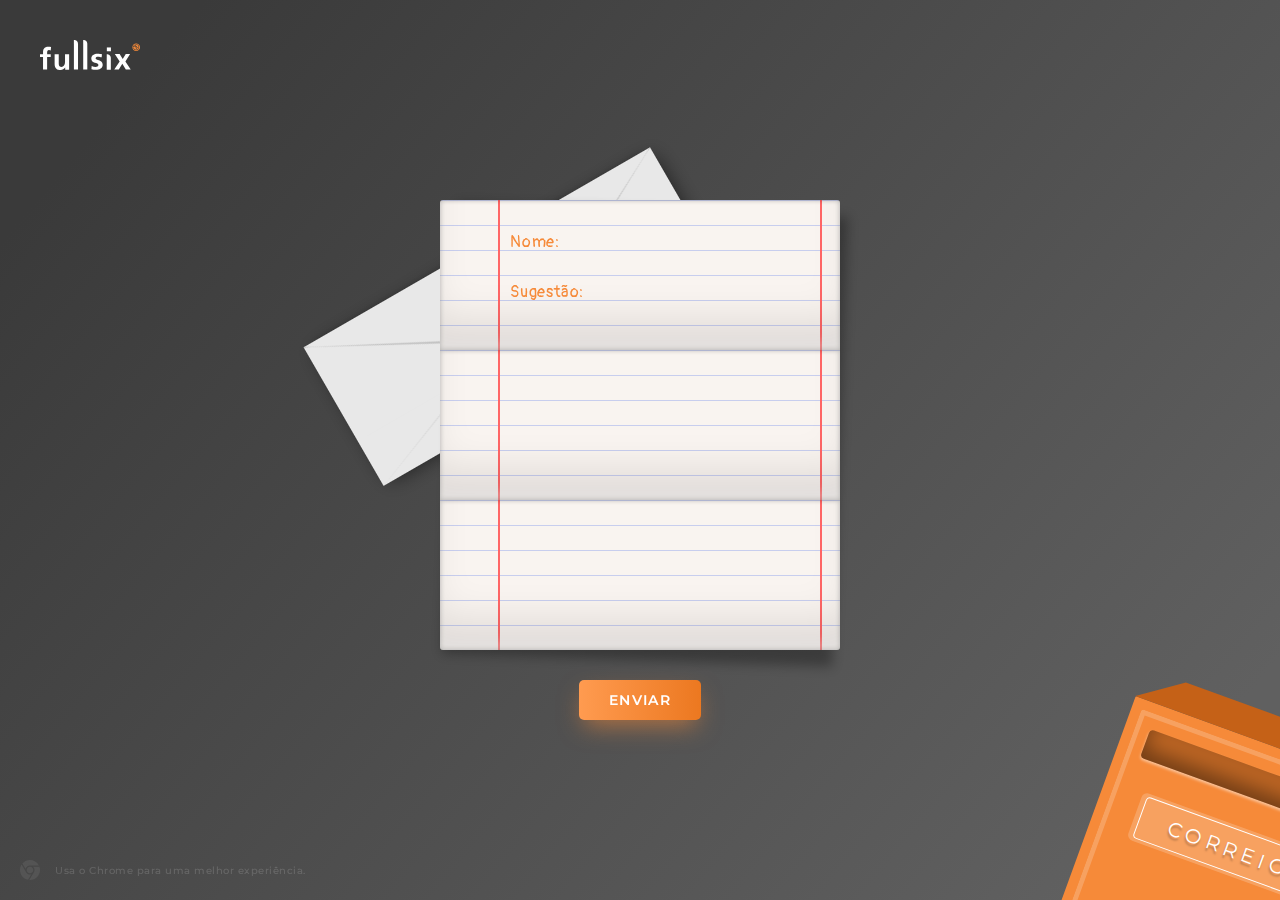
==== commit ab317aa1: "upd: css + favicon" ====
--- a/index.html
+++ b/index.html
@@ -8,6 +8,24 @@
     <title>Fullsix | Caixa de Sugestões</title>
     <link rel="stylesheet" type="text/css" href="css/main.css">
     <meta name="description" content="Caixa de Sugestões da Fullsix">
+
+    <!-- Favicon -->
+    <link rel="apple-touch-icon" sizes="57x57" href="assets/favicon/apple-icon-57x57.png">
+    <link rel="apple-touch-icon" sizes="60x60" href="assets/favicon/apple-icon-60x60.png">
+    <link rel="apple-touch-icon" sizes="72x72" href="assets/favicon/apple-icon-72x72.png">
+    <link rel="apple-touch-icon" sizes="76x76" href="assets/favicon/apple-icon-76x76.png">
+    <link rel="apple-touch-icon" sizes="114x114" href="assets/favicon/apple-icon-114x114.png">
+    <link rel="apple-touch-icon" sizes="120x120" href="assets/favicon/apple-icon-120x120.png">
+    <link rel="apple-touch-icon" sizes="144x144" href="assets/favicon/apple-icon-144x144.png">
+    <link rel="apple-touch-icon" sizes="152x152" href="assets/favicon/apple-icon-152x152.png">
+    <link rel="apple-touch-icon" sizes="180x180" href="assets/favicon/apple-icon-180x180.png">
+    <link rel="icon" type="image/png" sizes="192x192" href="assets/favicon/android-icon-192x192.png">
+    <link rel="icon" type="image/png" sizes="32x32" href="assets/favicon/favicon-32x32.png">
+    <link rel="icon" type="image/png" sizes="96x96" href="assets/favicon/favicon-96x96.png">
+    <link rel="icon" type="image/png" sizes="16x16" href="assets/favicon/favicon-16x16.png">
+    <meta name="msapplication-TileColor" content="#F68A39">
+    <meta name="msapplication-TileImage" content="assets/favicon/ms-icon-144x144.png">
+    <meta name="theme-color" content="#F68A39">
 </head>
 
 <body>
@@ -16,7 +34,6 @@
     </nav>
 
     <main>
-
         <div class="wrapper">
 
             <!-- Envelope -->
@@ -75,10 +92,10 @@
             <p class="reload__text">Obrigado pela tua sugestão!</p>
             <button class="btn another">enviar outra</button>
         </div>
+    </main>
 
+    <footer> <img src="assets/chrome.svg" alt=""> Usa o Chrome para uma melhor experiência.</footer>
 
-    </main>
-    <footer> <img src="assets/chrome.svg" alt=""> Usa o Chrome para uma melhor experiência.</footer>
     <script src="js/main.js"></script>
 </body>
 
--- a/css/main.css
+++ b/css/main.css
@@ -613,6 +613,24 @@
   z-index: 1;
 }
 
+.paper:before {
+  content: '';
+  width: calc(100% - 10px);
+  height: 450px;
+  position: absolute;
+  background-color: black;
+  opacity: 0.3;
+  z-index: -1;
+  top: 10px;
+  left: 10px;
+  -webkit-filter: blur(6px);
+          filter: blur(6px);
+  -webkit-transform: rotate(2deg);
+          transform: rotate(2deg);
+  -webkit-transition: all 0.4s ease;
+  transition: all 0.4s ease;
+}
+
 @media screen and (max-width: 511px) {
   .paper {
     min-width: 280px;
@@ -681,6 +699,10 @@
   color: #F68A39;
   letter-spacing: 0.8px;
   padding-left: 10px;
+  -webkit-user-select: none;
+     -moz-user-select: none;
+      -ms-user-select: none;
+          user-select: none;
 }
 
 @media screen and (max-width: 511px) {
@@ -690,11 +712,12 @@
 }
 
 .paper__formName {
-  top: 30px;
+  top: 32px;
 }
 
 .paper__formTitle {
-  top: 80px;
+  top: 82px;
+  width: 100%;
 }
 
 .paper__formContainer {
@@ -749,8 +772,7 @@
 
 .paper__formContainer textarea {
   top: 100px;
-  padding-top: 5px;
-  padding-left: 10px;
+  padding: 5px 10px 0 10px;
   height: 300px;
   resize: none;
 }
@@ -1129,6 +1151,10 @@
           animation: paper 0.6s 1s ease both, paperInside 0.5s 2s ease forwards, paperBehind 0s 2.7s ease forwards;
 }
 
+.animeAll .paper:before {
+  opacity: 0;
+}
+
 .animeAll .paper__top {
   -webkit-animation: foldTop 1s ease forwards;
           animation: foldTop 1s ease forwards;
